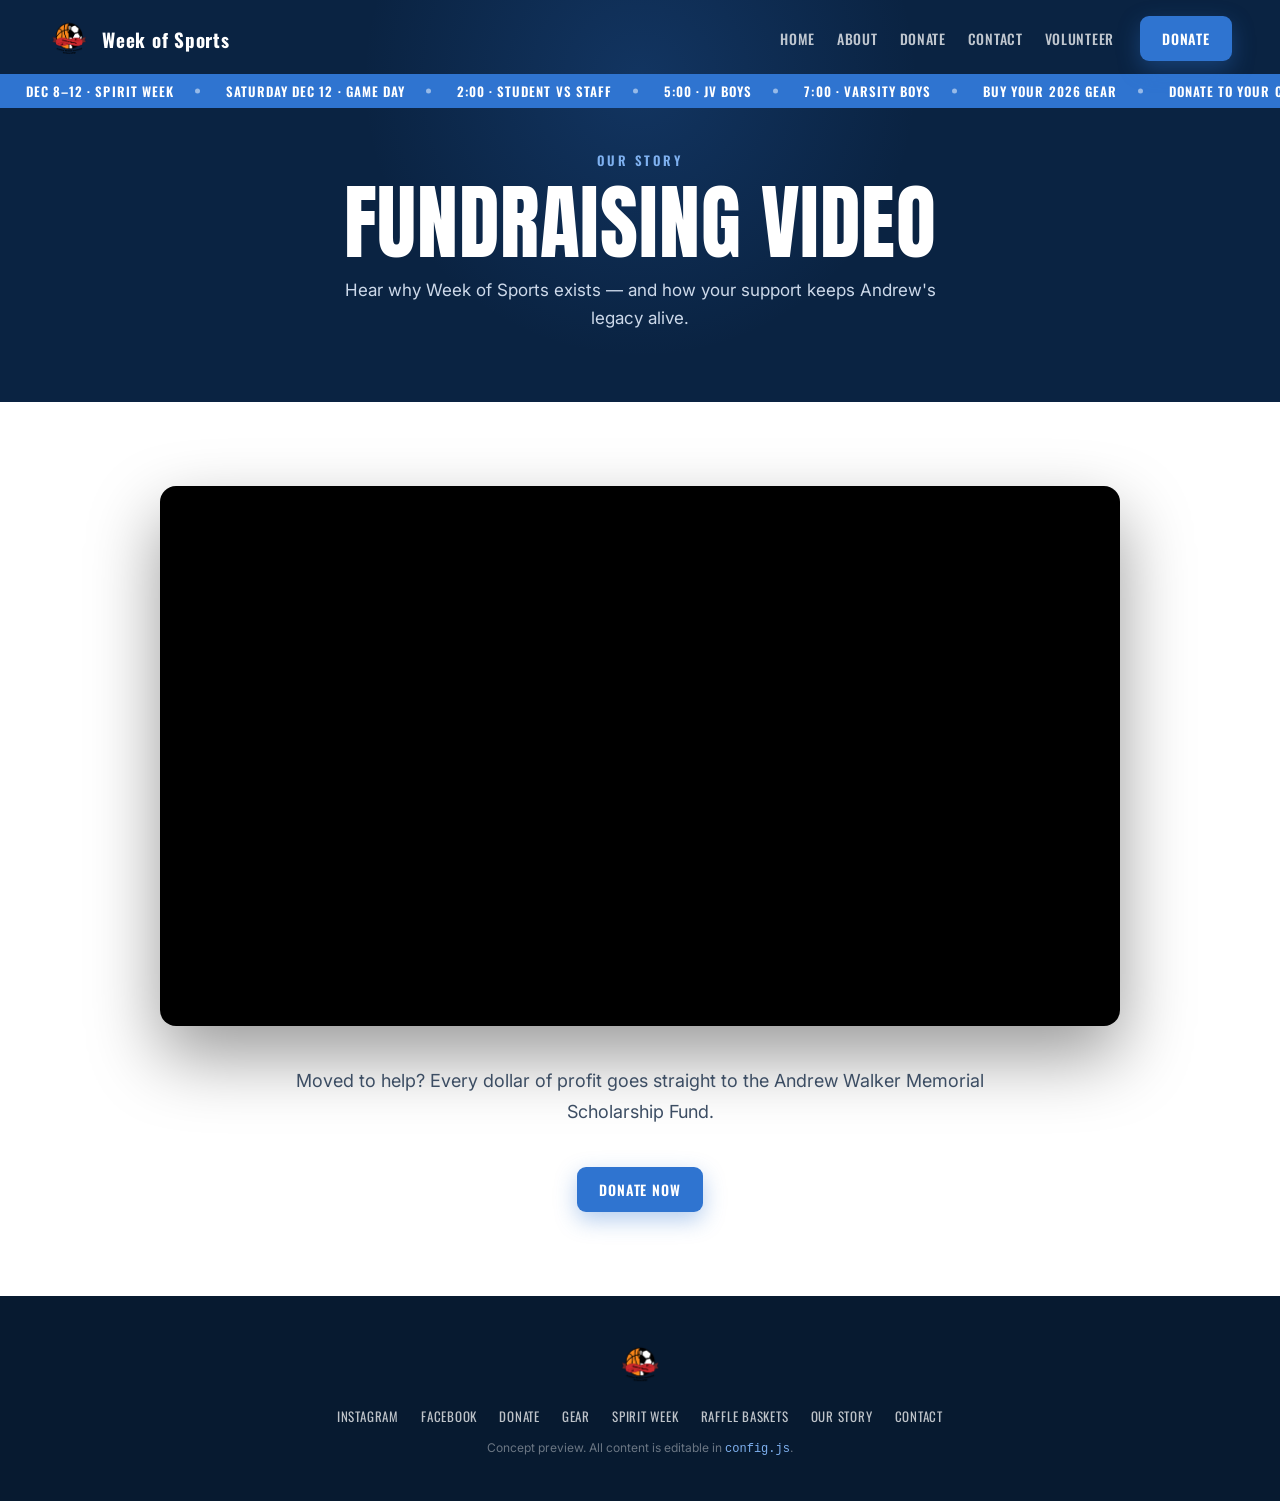
==== fundraising-video/index.html @ 18f9f3cc "Initial commit: Week of Sports 2026 site Co-Authored-By: Claude Opus 4.8 <noreply@anthropic.com>" ====
<!DOCTYPE html>
<html lang="en">
<head>
<meta charset="UTF-8" />
<meta name="viewport" content="width=device-width, initial-scale=1.0" />
<title>Fundraising Video · Week of Sports 2026</title>
<link rel="preconnect" href="https://fonts.googleapis.com">
<link rel="preconnect" href="https://fonts.gstatic.com" crossorigin>
<link href="https://fonts.googleapis.com/css2?family=Anton&family=Oswald:wght@500;600;700&family=Inter:wght@400;500;600;700&display=swap" rel="stylesheet">
<link rel="stylesheet" href="/assets/site.css">
<script src="/config.js"></script>
</head>
<body>
<main>
  <section class="page-head"><div class="wrap inner">
    <div class="eyebrow">Our story</div>
    <h1>Fundraising Video</h1>
    <p>Hear why Week of Sports exists — and how your support keeps Andrew's legacy alive.</p>
  </div></section>

  <section class="section light">
    <div class="wrap">
      <div class="video-frame" id="video-frame"></div>
      <p class="lede" style="margin-top:40px">Moved to help? Every dollar of profit goes straight to the Andrew Walker Memorial Scholarship Fund.</p>
      <div class="center-cta" style="margin-top:0"><button class="btn btn-primary" onclick="openVenmo()">Donate now</button></div>
    </div>
  </section>
</main>

<script>
  window.renderPage = function(C){
    var id = C.heroYouTubeId;
    document.getElementById('video-frame').innerHTML = id
      ? '<iframe src="https://www.youtube.com/embed/'+id+'?rel=0&modestbranding=1" allow="fullscreen; encrypted-media; picture-in-picture" allowfullscreen></iframe>'
      : '<div class="modal-msg">Add your fundraising video’s YouTube ID as <b>heroYouTubeId</b> in config.js.</div>';
  };
</script>
<script src="/assets/page.js"></script>
</body>
</html>
---- assets/site.css ----
:root{
  --navy:#0a2342; --navy2:#0e2f54; --royal:#2f74d0; --blue:#1f5fc4; --sky:#7fb1f0;
  --paper:#f4f7fc; --ink:#0c2240; --muted:rgba(255,255,255,.74); --line:rgba(255,255,255,.16);
}
*{box-sizing:border-box;margin:0;padding:0}
html{scroll-behavior:smooth}
body{font-family:'Inter',system-ui,sans-serif;color:#fff;background:var(--navy);-webkit-font-smoothing:antialiased;overflow-x:hidden}
.wrap{max-width:1240px;margin:0 auto;padding:0 28px}
a{color:inherit;text-decoration:none}
section{position:relative}
.eyebrow{font-family:'Oswald';font-weight:600;letter-spacing:.22em;text-transform:uppercase;font-size:13px;color:var(--sky);margin-bottom:14px}
.sec-eyebrow{font-family:'Oswald';font-weight:600;letter-spacing:.22em;text-transform:uppercase;font-size:13px;color:var(--royal);text-align:center;margin-bottom:10px}
.sec-h{font-family:'Anton';text-transform:uppercase;font-size:clamp(34px,5vw,60px);line-height:1;text-align:center;margin-bottom:8px}
.sec-sub{text-align:center;font-size:17px;max-width:660px;margin:0 auto 46px;line-height:1.6}
.on-light .sec-h{color:var(--navy)} .on-light .sec-sub{color:#4a5b71}
.on-dark .sec-h{color:#fff} .on-dark .sec-sub{color:#cdd9ea}

.btn{display:inline-flex;align-items:center;gap:9px;font-family:'Oswald';font-weight:600;letter-spacing:.06em;text-transform:uppercase;font-size:14px;border-radius:9px;padding:12px 22px;cursor:pointer;border:0;transition:transform .15s,background .2s,box-shadow .2s,color .2s}
.btn:hover{transform:translateY(-2px)}
.btn-primary{background:var(--royal);color:#fff;box-shadow:0 8px 22px rgba(47,116,208,.36)}
.btn-primary:hover{background:var(--blue)}
.btn-white{background:#fff;color:var(--navy)}
.btn-white:hover{background:#e8f0fb}
.btn-ghost{background:rgba(255,255,255,.07);color:#fff;border:1.5px solid var(--line)}
.btn-ghost:hover{border-color:#fff;background:rgba(255,255,255,.14)}
.btn-outline{background:transparent;color:var(--navy);border:1.5px solid rgba(12,34,64,.25)}
.btn-outline:hover{border-color:var(--navy);background:rgba(12,34,64,.05)}

/* ---------- NAV + TICKER ---------- */
header{position:fixed;top:0;left:0;right:0;z-index:60;transition:background .3s,box-shadow .3s,padding .3s;padding:16px 0}
header.scrolled{background:rgba(8,26,48,.95);backdrop-filter:blur(8px);box-shadow:0 1px 0 var(--line);padding:9px 0}
.nav{display:flex;align-items:center;gap:26px}
.brand{display:flex;align-items:center;gap:12px;font-family:'Oswald';font-weight:700;letter-spacing:.04em;font-size:19px;color:#fff}
.brand img{height:42px;width:auto;display:block}
.nav-links{display:flex;gap:22px;margin-left:auto;font-family:'Oswald';font-weight:500;font-size:14px;letter-spacing:.05em;text-transform:uppercase}
.nav-links a{color:var(--muted);transition:color .2s}.nav-links a:hover{color:#fff}
.ticker{position:fixed;top:74px;left:0;right:0;z-index:55;background:var(--royal);color:#fff;overflow:hidden;white-space:nowrap;transition:top .3s}
header.scrolled + .ticker{top:54px}
.ticker-track{display:inline-flex;font-family:'Oswald';font-weight:600;letter-spacing:.08em;text-transform:uppercase;font-size:13px;padding:7px 0;animation:scroll 34s linear infinite}
.ticker-track span{padding:0 26px;position:relative}
.ticker-track span::after{content:"";position:absolute;right:0;top:50%;transform:translateY(-50%);width:5px;height:5px;border-radius:50%;background:#fff;opacity:.5}
@keyframes scroll{from{transform:translateX(0)}to{transform:translateX(-50%)}}

/* ---------- HERO ---------- */
.hero{min-height:100vh;display:flex;align-items:center;overflow:hidden}
.hero-bg{position:absolute;inset:0;z-index:0;background:var(--navy);background-size:cover;background-position:center}
.hero-bg video{width:100%;height:100%;object-fit:cover;object-position:center}
.yt-bg{position:absolute;inset:0;overflow:hidden;pointer-events:none}
.yt-bg iframe{position:absolute;top:50%;left:50%;transform:translate(-50%,-50%);width:100vw;height:56.25vw;min-height:100vh;min-width:177.78vh;pointer-events:none;border:0}
.hero-bg::after{content:"";position:absolute;inset:0;background:
   linear-gradient(105deg, var(--navy) 6%, rgba(10,35,66,.86) 40%, rgba(10,35,66,.5) 75%),
   linear-gradient(0deg, rgba(10,35,66,.85), transparent 40%)}
.hero-inner{position:relative;z-index:3;padding:150px 0 90px}
h1{font-family:'Anton';font-weight:400;line-height:.9;letter-spacing:.01em;text-transform:uppercase;font-size:clamp(58px,9vw,128px);margin-bottom:10px}
h1 .yr{color:var(--sky);background:linear-gradient(100deg,var(--sky) 28%,#fff 50%,var(--sky) 72%);background-size:220% 100%;-webkit-background-clip:text;background-clip:text;-webkit-text-fill-color:transparent;animation:sheen 5.5s ease-in-out infinite}
@keyframes sheen{0%,100%{background-position:120% 0}50%{background-position:-20% 0}}
.tag{font-family:'Oswald';font-weight:500;font-size:clamp(18px,2.3vw,27px);letter-spacing:.02em;color:#dbe6f5;margin-bottom:36px;max-width:640px}
.tag em{font-style:italic;color:#fff}
.cd-label{font-family:'Oswald';font-weight:600;letter-spacing:.18em;text-transform:uppercase;font-size:12px;color:var(--muted);margin-bottom:12px;display:flex;align-items:center;gap:8px}
.pulse{width:9px;height:9px;border-radius:50%;background:var(--sky);box-shadow:0 0 0 0 rgba(127,177,240,.6);animation:pulse 1.8s infinite}
@keyframes pulse{0%{box-shadow:0 0 0 0 rgba(127,177,240,.55)}70%{box-shadow:0 0 0 13px rgba(127,177,240,0)}100%{box-shadow:0 0 0 0 rgba(127,177,240,0)}}
.cd{display:flex;gap:12px;margin-bottom:40px}
.cd .cell{background:rgba(255,255,255,.06);border:1px solid var(--line);border-radius:13px;padding:15px 0;min-width:90px;text-align:center;backdrop-filter:blur(2px)}
.cd .num{font-family:'Oswald';font-weight:700;font-size:46px;line-height:1;font-variant-numeric:tabular-nums}
.cd .lab{font-family:'Oswald';font-weight:500;letter-spacing:.16em;text-transform:uppercase;font-size:11px;color:var(--muted);margin-top:6px}
.cta{display:flex;gap:14px;flex-wrap:wrap;align-items:center}
.play-ico{display:inline-flex;align-items:center;justify-content:center;width:22px;height:22px;border-radius:50%;background:#fff;color:var(--navy);font-size:10px;padding-left:2px}

/* ---------- CAUSE ---------- */
.cause{background:#fff;color:var(--ink);padding:96px 0}
.cause-grid{display:grid;grid-template-columns:1.2fr .8fr;gap:56px;align-items:center}
.cause h2{font-family:'Anton';text-transform:uppercase;font-size:clamp(32px,4.6vw,54px);line-height:1;color:var(--navy);margin-bottom:20px}
.cause p{font-size:18px;line-height:1.75;color:#3c4d63;margin-bottom:26px}
.values{display:flex;gap:10px;flex-wrap:wrap}
.value{font-family:'Oswald';font-weight:600;text-transform:uppercase;letter-spacing:.06em;font-size:14px;color:var(--royal);background:#eaf2fd;border-radius:30px;padding:9px 18px}
.crest-card{background:var(--navy);border-radius:20px;padding:34px;text-align:center;box-shadow:0 24px 50px rgba(10,35,66,.25)}
.crest-card img{width:100%;max-width:300px;border-radius:12px}

/* ---------- GIVE ---------- */
.give{background:#fff;color:var(--ink);padding:92px 0}
.ways{display:grid;grid-template-columns:repeat(4,1fr);gap:16px;margin-bottom:40px}
.way{background:var(--paper);border:1px solid #e3e9f1;border-radius:14px;padding:24px 22px}
.way h4{font-family:'Oswald';font-weight:600;font-size:18px;color:var(--navy);margin-bottom:8px;text-transform:uppercase;letter-spacing:.03em}
.way p{font-size:14px;color:#52617a;line-height:1.6}
.contact{background:var(--paper);color:var(--ink);padding:84px 0}

/* ---------- GAME DAY ---------- */
.gameday{background:var(--navy);padding:96px 0}
.games{display:grid;grid-template-columns:repeat(3,1fr);gap:20px;margin-bottom:40px}
.game{background:linear-gradient(180deg,var(--navy2),rgba(14,47,84,.4));border:1px solid var(--line);border-radius:16px;padding:30px 26px;transition:transform .2s,border-color .2s}
.game:hover{transform:translateY(-6px);border-color:var(--sky)}
.game .time{font-family:'Oswald';font-weight:700;font-size:40px;color:var(--sky);line-height:1}
.game .gt{font-family:'Oswald';font-weight:600;text-transform:uppercase;letter-spacing:.04em;font-size:21px;margin:10px 0 6px}
.game .gs{color:#aebfd6;font-size:14px}
.gd-meta{display:flex;gap:14px;justify-content:center;align-items:center;flex-wrap:wrap;color:#cdd9ea}
.gd-where{font-family:'Oswald';font-weight:500;letter-spacing:.04em;font-size:16px}

/* ---------- CHALLENGE ---------- */
.challenge{background:var(--paper);color:var(--ink);padding:96px 0}
.thermo{max-width:760px;margin:0 auto 48px}
.thermo-top{display:flex;justify-content:space-between;align-items:baseline;margin-bottom:10px;font-family:'Oswald';font-weight:600}
.thermo-raised{font-size:27px;color:var(--navy)} .thermo-raised b{color:var(--royal)}
.thermo-goal{font-size:15px;color:#6a7a8f;letter-spacing:.04em;text-transform:uppercase}
.thermo-track{height:18px;border-radius:10px;background:#e1e8f2;overflow:hidden}
.thermo-fill{height:100%;width:0;border-radius:10px;background:linear-gradient(90deg,var(--sky),var(--royal),var(--navy));transition:width 1.6s cubic-bezier(.2,.7,.2,1)}
.board{max-width:820px;margin:0 auto}
.row{display:flex;align-items:center;gap:18px;padding:16px 0;border-bottom:1px solid #e3e9f1}
.rank{font-family:'Anton';font-size:30px;width:32px;color:#b9c6d8;text-align:center}
.team{width:150px;flex:none}
.team .name{font-family:'Oswald';font-weight:600;font-size:18px;color:var(--navy);text-transform:uppercase;letter-spacing:.03em}
.team .meta{font-size:12px;color:#8a98aa}
.bar-wrap{flex:1;height:26px;background:#e9eef6;border-radius:8px;overflow:hidden}
.bar{height:100%;width:0;border-radius:8px;transition:width 1.5s cubic-bezier(.2,.7,.2,1)}
.amt{font-family:'Oswald';font-weight:700;font-size:20px;width:96px;text-align:right;color:var(--navy);font-variant-numeric:tabular-nums}
.center-cta{text-align:center;margin-top:46px}

/* ---------- SPIRIT WEEK ---------- */
.spirit{background:#fff;color:var(--ink);padding:96px 0}
.days{display:grid;grid-template-columns:repeat(5,1fr);gap:16px}
.day{background:var(--paper);border:1px solid #e3e9f1;border-radius:16px;padding:26px 18px;text-align:center;transition:transform .2s}
.day:hover{transform:translateY(-5px)}
.day .dnum{width:42px;height:42px;border-radius:50%;background:#e7f0fc;color:var(--royal);font-family:'Oswald';font-weight:700;font-size:18px;display:flex;align-items:center;justify-content:center;margin:0 auto 14px}
.day .dname{font-family:'Oswald';font-weight:600;text-transform:uppercase;letter-spacing:.05em;color:#8a98aa;font-size:13px;margin-bottom:6px}
.day .dtheme{font-family:'Oswald';font-weight:600;font-size:18px;color:var(--navy)}
.day.today{background:var(--royal);border-color:var(--royal);transform:translateY(-5px);box-shadow:0 16px 34px rgba(47,116,208,.34)}
.day.today .dnum{background:#fff;color:var(--royal)} .day.today .dname{color:rgba(255,255,255,.85)} .day.today .dtheme{color:#fff}
.day .badge{display:inline-block;margin-top:10px;font-family:'Oswald';font-size:11px;letter-spacing:.08em;text-transform:uppercase;color:#a7b4c4}
.day.today .badge{color:#fff}

/* ---------- GEAR ---------- */
.gear{background:var(--navy2);padding:92px 0;overflow:hidden}
.gear::before{content:"";position:absolute;width:520px;height:520px;border-radius:50%;background:radial-gradient(circle,rgba(127,177,240,.18),transparent 70%);top:-160px;right:-120px}
.gear-grid{display:grid;grid-template-columns:1fr 1fr;gap:48px;align-items:center;position:relative}
.gear-grid img{width:100%;max-width:420px;display:block;margin:0 auto;filter:drop-shadow(0 22px 40px rgba(0,0,0,.45));animation:float 6s ease-in-out infinite}
@keyframes float{0%,100%{transform:translateY(0)}50%{transform:translateY(-12px)}}
.gear h2{font-family:'Anton';text-transform:uppercase;font-size:clamp(32px,4.4vw,52px);line-height:1;margin-bottom:14px}
.gear p{color:#cdd9ea;font-size:17px;margin-bottom:24px;max-width:460px}
.price-chips{display:flex;gap:12px;margin-bottom:28px}
.pchip{font-family:'Oswald';font-weight:600;text-transform:uppercase;letter-spacing:.05em;font-size:14px;background:rgba(255,255,255,.07);border:1px solid var(--line);border-radius:10px;padding:12px 18px}
.pchip b{color:var(--sky);font-size:22px;display:block;font-weight:700}

/* ---------- GALLERY ---------- */
.gallery{background:var(--paper);color:var(--ink);padding:96px 0}
.grid{columns:4;column-gap:12px}
.grid img{width:100%;margin-bottom:12px;border-radius:10px;display:block;cursor:pointer;transition:transform .25s,box-shadow .25s;break-inside:avoid}
.grid img:hover{transform:scale(1.02);box-shadow:0 14px 30px rgba(10,35,66,.22)}

/* ---------- SPONSORS ---------- */
.sponsors{background:var(--navy);padding:90px 0}
.sgrid{display:grid;grid-template-columns:repeat(4,1fr);gap:18px;margin-bottom:40px}
.sponsor{aspect-ratio:3/2;background:rgba(255,255,255,.05);border:1px dashed var(--line);border-radius:14px;display:flex;align-items:center;justify-content:center;color:rgba(255,255,255,.45);font-family:'Oswald';letter-spacing:.06em;text-transform:uppercase;font-size:14px}
.sponsor img{max-width:72%;max-height:60%;object-fit:contain}

/* ---------- VOLUNTEER ---------- */
.volunteer{background:linear-gradient(120deg,var(--royal),var(--blue));padding:84px 0;text-align:center}
.volunteer h2{font-family:'Anton';text-transform:uppercase;font-size:clamp(32px,5vw,56px);line-height:1;margin-bottom:14px}
.volunteer p{color:#eaf2ff;font-size:18px;max-width:560px;margin:0 auto 28px}

/* ---------- FOOTER ---------- */
footer{background:#071a30;padding:46px 0;text-align:center}
footer img{height:46px;margin-bottom:14px}
.f-links{display:flex;gap:22px;justify-content:center;flex-wrap:wrap;font-family:'Oswald';letter-spacing:.06em;text-transform:uppercase;font-size:13px;color:var(--muted);margin-bottom:14px}
.f-links a:hover{color:#fff}
.f-note{font-size:12px;color:rgba(255,255,255,.4);max-width:560px;margin:0 auto}
.f-note code{color:var(--sky)}

/* ---------- reveal + modal + lightbox ---------- */
.rise{opacity:0;transform:translateY(26px);animation:rise .8s cubic-bezier(.2,.7,.2,1) forwards}
.d1{animation-delay:.05s}.d2{animation-delay:.18s}.d3{animation-delay:.31s}.d4{animation-delay:.44s}.d5{animation-delay:.57s}
@keyframes rise{to{opacity:1;transform:none}}
.reveal{opacity:0;transform:translateY(34px);transition:opacity .7s ease,transform .7s ease}
.reveal.in{opacity:1;transform:none}
.modal{position:fixed;inset:0;z-index:100;background:rgba(4,14,28,.9);backdrop-filter:blur(6px);display:none;align-items:center;justify-content:center;padding:24px}
.modal.open{display:flex;animation:fade .25s ease}
@keyframes fade{from{opacity:0}to{opacity:1}}
.modal-box{width:min(960px,100%);aspect-ratio:16/9;background:#000;border-radius:14px;overflow:hidden;position:relative;box-shadow:0 30px 80px rgba(0,0,0,.6)}
.modal-box iframe{width:100%;height:100%;border:0}
.modal-msg{display:flex;align-items:center;justify-content:center;height:100%;text-align:center;color:#cdd9ea;font-size:16px;padding:40px;line-height:1.7}
.modal-msg b{color:var(--sky)}
.modal-x{position:absolute;top:-46px;right:0;background:transparent;border:0;color:#fff;font-size:30px;cursor:pointer;font-family:'Oswald'}
.lb{position:fixed;inset:0;z-index:110;background:rgba(5,15,30,.94);display:none;align-items:center;justify-content:center}
.lb.open{display:flex;animation:fade .2s ease}
.lb img{max-width:90vw;max-height:86vh;border-radius:10px}
.lb-nav{position:absolute;top:50%;transform:translateY(-50%);background:rgba(255,255,255,.12);border:0;color:#fff;width:52px;height:52px;border-radius:50%;font-size:24px;cursor:pointer}
.lb-nav:hover{background:rgba(255,255,255,.24)} .lb-prev{left:24px}.lb-next{right:24px}
.lb-x{position:absolute;top:22px;right:26px;background:transparent;border:0;color:#fff;font-size:34px;cursor:pointer}

/* ---------- SUBPAGES (slug pages) ---------- */
.page-head{background:var(--navy);color:#fff;padding:150px 0 70px;text-align:center;position:relative;overflow:hidden}
.page-head::before{content:"";position:absolute;width:560px;height:560px;border-radius:50%;background:radial-gradient(circle,rgba(47,116,208,.22),transparent 70%);top:-200px;left:50%;transform:translateX(-50%)}
.page-head .inner{position:relative;z-index:2}
.page-head .eyebrow{color:var(--sky);text-align:center}
.page-head h1{font-family:'Anton';text-transform:uppercase;font-size:clamp(40px,6.5vw,82px);line-height:.95}
.page-head p{color:#cdd9ea;max-width:640px;margin:14px auto 0;font-size:17px;line-height:1.65}
.section{padding:84px 0}
.section.light{background:#fff;color:var(--ink)}
.section.paper{background:var(--paper);color:var(--ink)}
.section.dark{background:var(--navy2)}
.lede{max-width:720px;margin:0 auto 40px;text-align:center;font-size:18px;line-height:1.7;color:#3c4d63}
.baskets{display:grid;grid-template-columns:repeat(3,1fr);gap:20px}
.basket{background:#fff;border:1px solid #e3e9f1;border-radius:16px;padding:26px 24px;transition:transform .2s,box-shadow .2s}
.basket:hover{transform:translateY(-6px);box-shadow:0 18px 38px rgba(10,35,66,.16)}
.basket .bval{font-family:'Oswald';font-weight:700;color:var(--royal);font-size:14px;letter-spacing:.06em;text-transform:uppercase}
.basket h3{font-family:'Oswald';font-weight:600;text-transform:uppercase;letter-spacing:.03em;color:var(--navy);font-size:21px;margin:6px 0 8px}
.basket p{color:#52617a;font-size:15px;line-height:1.55}
.note{text-align:center;color:#52617a;max-width:660px;margin:38px auto 0;font-size:15px;line-height:1.6}
.video-frame{max-width:960px;margin:0 auto;aspect-ratio:16/9;border-radius:16px;overflow:hidden;box-shadow:0 30px 70px rgba(0,0,0,.4);background:#000}
.video-frame iframe{width:100%;height:100%;border:0}

@media (max-width:980px){
  .cause-grid,.gear-grid{grid-template-columns:1fr;gap:32px;text-align:center}
  .gear-grid .gear-copy{order:2} .price-chips{justify-content:center}
  .games{grid-template-columns:1fr} .grid{columns:3} .sgrid{grid-template-columns:repeat(3,1fr)}
  .crest-card{max-width:380px;margin:0 auto}
  .baskets{grid-template-columns:repeat(2,1fr)}
}
@media (max-width:760px){
  .nav-links{display:none} .ticker{top:66px}
  .hero-inner{padding:130px 0 70px} .hero-bg::after{background:linear-gradient(0deg,var(--navy) 12%,rgba(10,35,66,.45) 70%)}
  .cd .cell{min-width:0;flex:1} .cd .num{font-size:34px}
  .days{grid-template-columns:repeat(2,1fr)} .grid{columns:2} .sgrid{grid-template-columns:repeat(2,1fr)}
  .baskets{grid-template-columns:1fr}
}
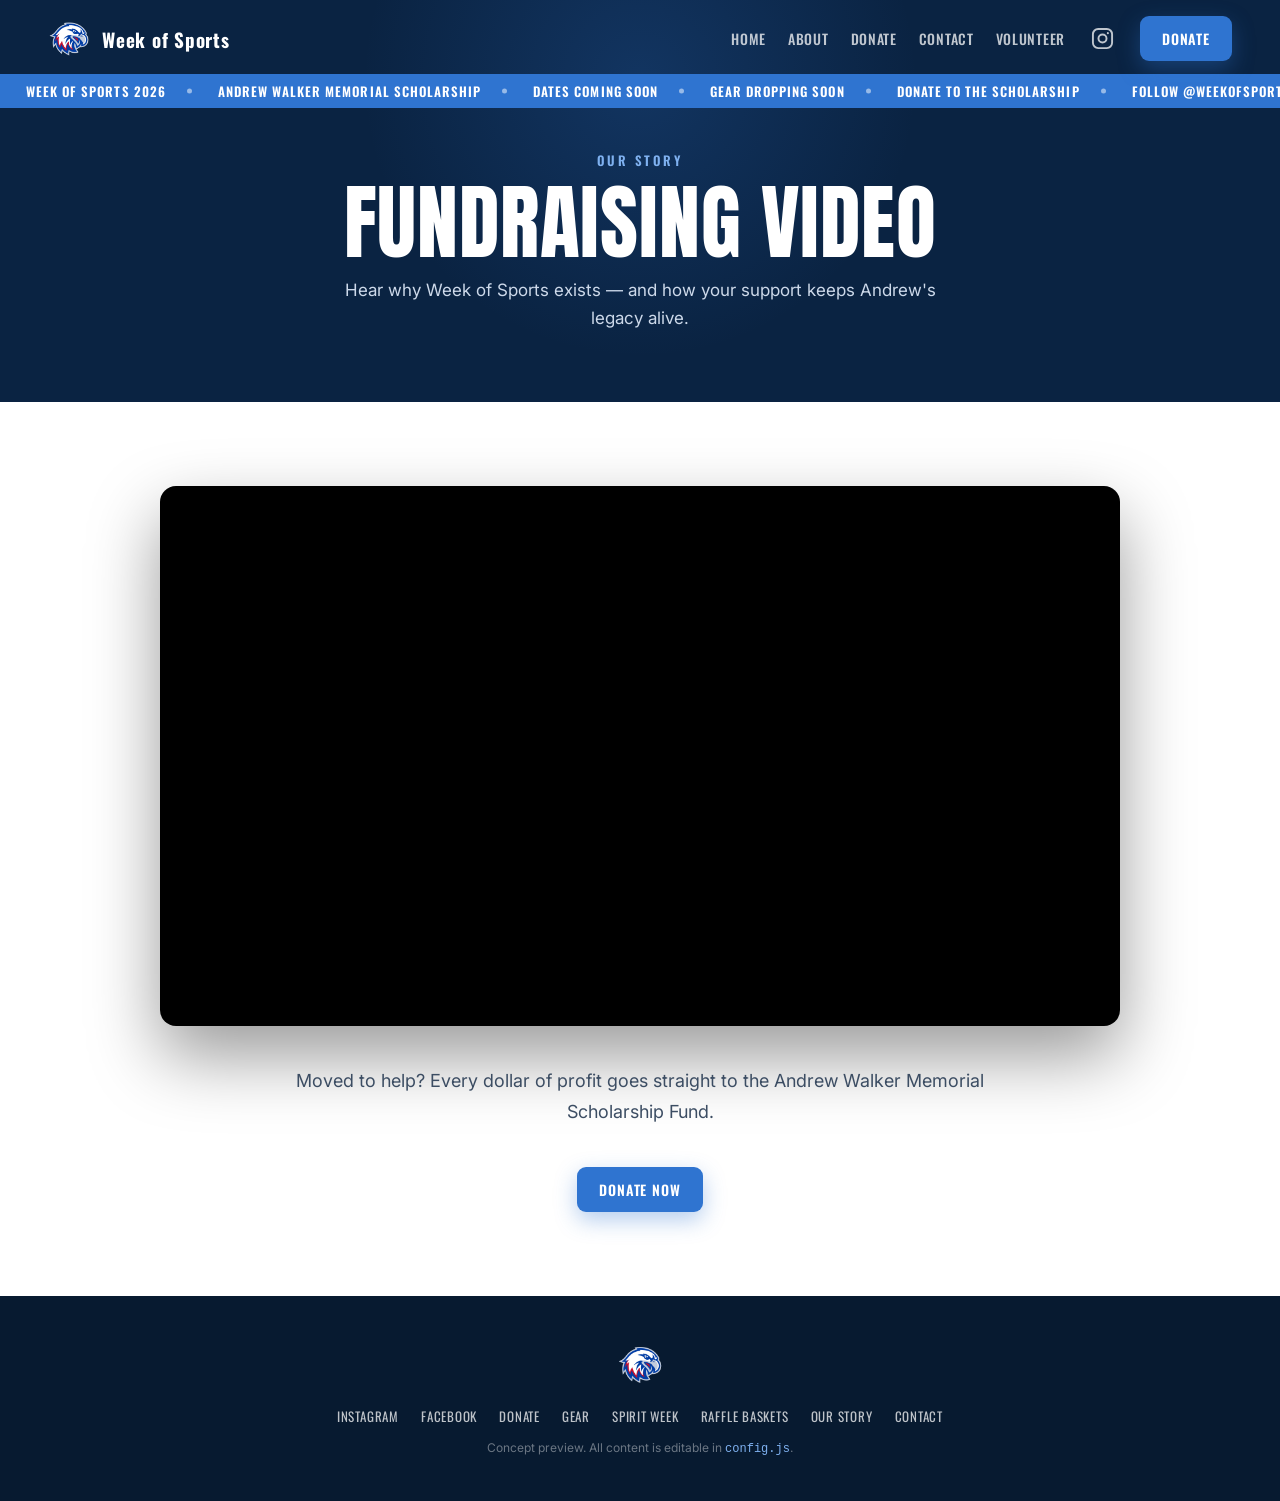
==== commit 1bac46b4: "Add eagle-head favicons across all pages Generate favicon-32/180/192/512 (LB Eagle head on navy) and" ====
--- a/fundraising-video/index.html
+++ b/fundraising-video/index.html
@@ -7,6 +7,9 @@
 <link rel="preconnect" href="https://fonts.googleapis.com">
 <link rel="preconnect" href="https://fonts.gstatic.com" crossorigin>
 <link href="https://fonts.googleapis.com/css2?family=Anton&family=Oswald:wght@500;600;700&family=Inter:wght@400;500;600;700&display=swap" rel="stylesheet">
+<link rel="icon" type="image/png" sizes="32x32" href="/assets/favicon-32.png">
+<link rel="icon" type="image/png" sizes="192x192" href="/assets/favicon-192.png">
+<link rel="apple-touch-icon" href="/assets/favicon-180.png">
 <link rel="stylesheet" href="/assets/site.css">
 <script src="/config.js"></script>
 </head>
--- a/assets/site.css
+++ b/assets/site.css
@@ -34,6 +34,8 @@
 .brand img{height:42px;width:auto;display:block}
 .nav-links{display:flex;gap:22px;margin-left:auto;font-family:'Oswald';font-weight:500;font-size:14px;letter-spacing:.05em;text-transform:uppercase}
 .nav-links a{color:var(--muted);transition:color .2s}.nav-links a:hover{color:#fff}
+.nav-ig{display:inline-flex;align-items:center;justify-content:center;color:var(--muted);transition:color .2s,transform .15s}
+.nav-ig:hover{color:#fff;transform:translateY(-1px)}
 .ticker{position:fixed;top:74px;left:0;right:0;z-index:55;background:var(--royal);color:#fff;overflow:hidden;white-space:nowrap;transition:top .3s}
 header.scrolled + .ticker{top:54px}
 .ticker-track{display:inline-flex;font-family:'Oswald';font-weight:600;letter-spacing:.08em;text-transform:uppercase;font-size:13px;padding:7px 0;animation:scroll 34s linear infinite}
@@ -41,16 +43,16 @@
 .ticker-track span::after{content:"";position:absolute;right:0;top:50%;transform:translateY(-50%);width:5px;height:5px;border-radius:50%;background:#fff;opacity:.5}
 @keyframes scroll{from{transform:translateX(0)}to{transform:translateX(-50%)}}
 
-/* ---------- HERO ---------- */
-.hero{min-height:100vh;display:flex;align-items:center;overflow:hidden}
-.hero-bg{position:absolute;inset:0;z-index:0;background:var(--navy);background-size:cover;background-position:center}
-.hero-bg video{width:100%;height:100%;object-fit:cover;object-position:center}
-.yt-bg{position:absolute;inset:0;overflow:hidden;pointer-events:none}
-.yt-bg iframe{position:absolute;top:50%;left:50%;transform:translate(-50%,-50%);width:100vw;height:56.25vw;min-height:100vh;min-width:177.78vh;pointer-events:none;border:0}
-.hero-bg::after{content:"";position:absolute;inset:0;background:
-   linear-gradient(105deg, var(--navy) 6%, rgba(10,35,66,.86) 40%, rgba(10,35,66,.5) 75%),
-   linear-gradient(0deg, rgba(10,35,66,.85), transparent 40%)}
-.hero-inner{position:relative;z-index:3;padding:150px 0 90px}
+/* ---------- HERO (split: text left, video right) ---------- */
+.hero{min-height:86vh;display:flex;align-items:center;background:var(--navy);position:relative;overflow:hidden}
+.hero::before{content:"";position:absolute;inset:0;background:radial-gradient(120% 100% at 88% 22%, rgba(47,116,208,.22), transparent 55%)}
+.hero-grid{position:relative;z-index:2;width:100%;display:grid;grid-template-columns:1.02fr .98fr;gap:48px;align-items:center;padding:120px 0 80px}
+.hero-inner{min-width:0}
+.hero-video{min-width:0}
+.hero-vframe{position:relative;width:100%;aspect-ratio:16/9;border-radius:16px;overflow:hidden;background:#06101f center/cover no-repeat;box-shadow:0 30px 70px rgba(0,0,0,.5);border:1px solid var(--line)}
+.hero-vframe video{position:absolute;inset:0;width:100%;height:100%;object-fit:cover}
+.yt-bg{position:absolute;inset:0}
+.yt-bg iframe{position:absolute;inset:0;width:100%;height:100%;border:0}
 h1{font-family:'Anton';font-weight:400;line-height:.9;letter-spacing:.01em;text-transform:uppercase;font-size:clamp(58px,9vw,128px);margin-bottom:10px}
 h1 .yr{color:var(--sky);background:linear-gradient(100deg,var(--sky) 28%,#fff 50%,var(--sky) 72%);background-size:220% 100%;-webkit-background-clip:text;background-clip:text;-webkit-text-fill-color:transparent;animation:sheen 5.5s ease-in-out infinite}
 @keyframes sheen{0%,100%{background-position:120% 0}50%{background-position:-20% 0}}
@@ -144,6 +146,35 @@
 .grid{columns:4;column-gap:12px}
 .grid img{width:100%;margin-bottom:12px;border-radius:10px;display:block;cursor:pointer;transition:transform .25s,box-shadow .25s;break-inside:avoid}
 .grid img:hover{transform:scale(1.02);box-shadow:0 14px 30px rgba(10,35,66,.22)}
+.mosaic{display:grid;grid-template-columns:repeat(4,1fr);grid-auto-rows:164px;gap:10px;grid-auto-flow:dense}
+.mcell{position:relative;overflow:hidden;border-radius:12px;cursor:pointer;background:#0e2f54}
+.mcell img{width:100%;height:100%;object-fit:cover;display:block;transition:transform .55s cubic-bezier(.2,.7,.2,1)}
+.mcell:hover img{transform:scale(1.07)}
+.mcell::after{content:"";position:absolute;inset:0;background:linear-gradient(0deg,rgba(8,26,48,.32),transparent 52%);opacity:0;transition:opacity .3s}
+.mcell:hover::after{opacity:1}
+.mcell.tall{grid-row:span 2}
+.mcell.wide{grid-column:span 2}
+.mcell.big{grid-column:span 2;grid-row:span 2}
+@media(max-width:760px){
+  .mosaic{grid-template-columns:repeat(2,1fr);grid-auto-rows:132px}
+  .mcell.wide,.mcell.big{grid-column:span 2}
+  .mcell.tall,.mcell.big{grid-row:span 2}
+}
+
+/* ---------- PREVIOUS YEARS CAROUSEL ---------- */
+.carousel{position:relative;max-width:940px;margin:0 auto;aspect-ratio:16/10;border-radius:18px;overflow:hidden;background:#08203c;box-shadow:0 26px 60px rgba(10,35,66,.28)}
+.slides{position:absolute;inset:0}
+.slide{position:absolute;inset:0;opacity:0;transition:opacity .8s ease;cursor:pointer}
+.slide.on{opacity:1}
+.slide .bg{position:absolute;inset:0;background-size:cover;background-position:center;filter:blur(22px) brightness(.55);transform:scale(1.2)}
+.slide img{position:absolute;inset:0;margin:auto;max-width:100%;max-height:100%;object-fit:contain}
+.cbtn{position:absolute;top:50%;transform:translateY(-50%);width:46px;height:46px;border-radius:50%;background:rgba(255,255,255,.9);border:0;color:var(--navy);font-size:26px;line-height:1;cursor:pointer;z-index:3;transition:background .2s,transform .15s}
+.cbtn:hover{background:#fff;transform:translateY(-50%) scale(1.06)}
+.cprev{left:14px}.cnext{right:14px}
+.dots{position:absolute;bottom:14px;left:0;right:0;display:flex;gap:7px;justify-content:center;z-index:3}
+.dot{width:8px;height:8px;border-radius:50%;background:rgba(255,255,255,.5);cursor:pointer;transition:width .2s,background .2s;padding:0;border:0}
+.dot.on{background:#fff;width:24px;border-radius:4px}
+@media(max-width:760px){ .carousel{aspect-ratio:4/5} .cbtn{width:40px;height:40px;font-size:22px} }
 
 /* ---------- SPONSORS ---------- */
 .sponsors{background:var(--navy);padding:90px 0}
@@ -163,6 +194,38 @@
 .f-links a:hover{color:#fff}
 .f-note{font-size:12px;color:rgba(255,255,255,.4);max-width:560px;margin:0 auto}
 .f-note code{color:var(--sky)}
+
+/* ---------- COUNTDOWN (moved out of hero) ---------- */
+.countdown-sec{background:var(--navy);padding:54px 0;text-align:center}
+.countdown-sec .cd-label{justify-content:center;margin-bottom:16px}
+.countdown-sec .cd{justify-content:center;margin-bottom:0;flex-wrap:wrap}
+
+/* ---------- ABOUT THE FUNDRAISER ---------- */
+.about-ev{background:#fff;color:var(--ink);padding:92px 0}
+.hl{display:grid;grid-template-columns:repeat(3,1fr);gap:18px;max-width:840px;margin:6px auto 0}
+.hlc{background:var(--paper);border:1px solid #e3e9f1;border-radius:14px;padding:24px 20px;text-align:center}
+.hk{font-family:'Anton';font-size:32px;color:var(--royal);line-height:1}
+.hv{font-size:14px;color:#52617a;margin-top:8px;line-height:1.5}
+
+/* ---------- SPONSOR MARQUEE ---------- */
+.smarquee{overflow:hidden;width:100%;padding:6px 0;-webkit-mask-image:linear-gradient(90deg,transparent,#000 8%,#000 92%,transparent);mask-image:linear-gradient(90deg,transparent,#000 8%,#000 92%,transparent)}
+.strack{display:inline-flex;gap:18px;padding:0 9px;width:max-content;animation:smarq 30s linear infinite}
+.smarquee:hover .strack{animation-play-state:paused}
+@keyframes smarq{from{transform:translateX(0)}to{transform:translateX(-50%)}}
+.slogo{flex:none;width:180px;height:94px;background:rgba(255,255,255,.06);border:1px solid var(--line);border-radius:14px;display:flex;align-items:center;justify-content:center;color:rgba(255,255,255,.55);font-family:'Oswald';letter-spacing:.05em;text-transform:uppercase;font-size:14px;text-align:center;padding:0 10px}
+.slogo img{max-width:74%;max-height:62%;object-fit:contain}
+
+/* ---------- GEAR PROMO POPUP ---------- */
+.promo{position:fixed;inset:0;z-index:120;background:rgba(4,14,28,.6);backdrop-filter:blur(3px);display:none;align-items:center;justify-content:center;padding:20px}
+.promo.open{display:flex;animation:fade .25s ease}
+.promo-card{position:relative;width:min(420px,100%);background:#fff;border-radius:18px;overflow:hidden;box-shadow:0 30px 80px rgba(0,0,0,.45)}
+.promo-card>img{width:100%;height:200px;object-fit:cover;object-position:center 24%;display:block;background:#eef2f8}
+.promo-body{padding:22px 24px 26px;text-align:center}
+.promo-body h3{font-family:'Anton';text-transform:uppercase;font-size:30px;color:var(--navy);margin:6px 0 8px}
+.promo-body p{color:#52617a;font-size:15px;line-height:1.55;margin-bottom:18px}
+.promo-body .btn{width:100%;justify-content:center}
+.promo-no{display:block;margin:12px auto 0;background:none;border:0;color:#8a98aa;font-size:13px;cursor:pointer;text-decoration:underline}
+.promo-x{position:absolute;top:10px;right:12px;z-index:2;width:34px;height:34px;border-radius:50%;background:rgba(255,255,255,.92);border:0;color:var(--navy);font-size:22px;line-height:1;cursor:pointer}
 
 /* ---------- reveal + modal + lightbox ---------- */
 .rise{opacity:0;transform:translateY(26px);animation:rise .8s cubic-bezier(.2,.7,.2,1) forwards}
@@ -174,7 +237,12 @@
 .modal.open{display:flex;animation:fade .25s ease}
 @keyframes fade{from{opacity:0}to{opacity:1}}
 .modal-box{width:min(960px,100%);aspect-ratio:16/9;background:#000;border-radius:14px;overflow:hidden;position:relative;box-shadow:0 30px 80px rgba(0,0,0,.6)}
+.modal-box #modal-content{position:absolute;inset:0}
 .modal-box iframe{width:100%;height:100%;border:0}
+.modal-box .vframe{opacity:0;transition:opacity .35s ease}
+.modal-box .vframe.ready{opacity:1}
+.vspin{position:absolute;top:50%;left:50%;width:46px;height:46px;margin:-23px 0 0 -23px;border-radius:50%;border:4px solid rgba(255,255,255,.22);border-top-color:#fff;animation:vspin .8s linear infinite}
+@keyframes vspin{to{transform:rotate(360deg)}}
 .modal-msg{display:flex;align-items:center;justify-content:center;height:100%;text-align:center;color:#cdd9ea;font-size:16px;padding:40px;line-height:1.7}
 .modal-msg b{color:var(--sky)}
 .modal-x{position:absolute;top:-46px;right:0;background:transparent;border:0;color:#fff;font-size:30px;cursor:pointer;font-family:'Oswald'}
@@ -208,6 +276,7 @@
 .video-frame iframe{width:100%;height:100%;border:0}
 
 @media (max-width:980px){
+  .hero-grid{grid-template-columns:1fr;gap:30px;padding:110px 0 64px}
   .cause-grid,.gear-grid{grid-template-columns:1fr;gap:32px;text-align:center}
   .gear-grid .gear-copy{order:2} .price-chips{justify-content:center}
   .games{grid-template-columns:1fr} .grid{columns:3} .sgrid{grid-template-columns:repeat(3,1fr)}
@@ -216,7 +285,7 @@
 }
 @media (max-width:760px){
   .nav-links{display:none} .ticker{top:66px}
-  .hero-inner{padding:130px 0 70px} .hero-bg::after{background:linear-gradient(0deg,var(--navy) 12%,rgba(10,35,66,.45) 70%)}
+  .hero-grid{padding:96px 0 52px}
   .cd .cell{min-width:0;flex:1} .cd .num{font-size:34px}
   .days{grid-template-columns:repeat(2,1fr)} .grid{columns:2} .sgrid{grid-template-columns:repeat(2,1fr)}
   .baskets{grid-template-columns:1fr}
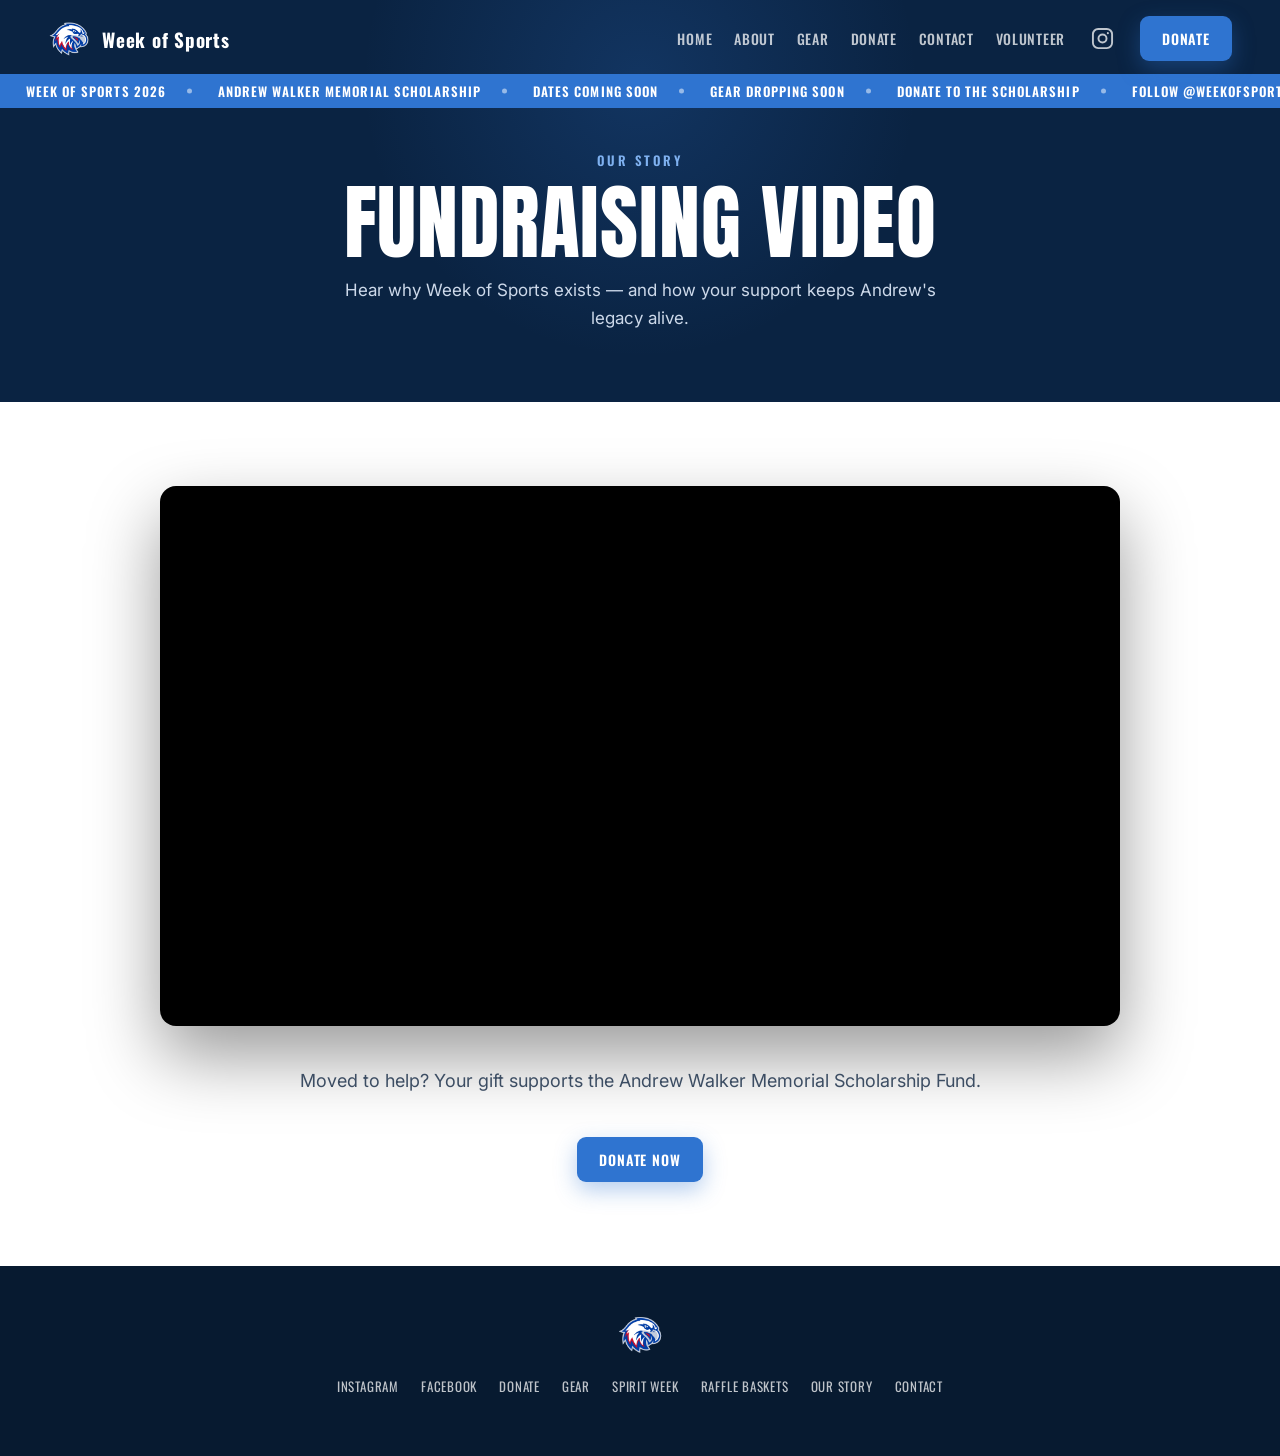
==== commit cfc76289: "Soften proceeds language across the site Removes claims that "every dollar" / "100% of profit" goes " ====
--- a/fundraising-video/index.html
+++ b/fundraising-video/index.html
@@ -24,7 +24,7 @@
   <section class="section light">
     <div class="wrap">
       <div class="video-frame" id="video-frame"></div>
-      <p class="lede" style="margin-top:40px">Moved to help? Every dollar of profit goes straight to the Andrew Walker Memorial Scholarship Fund.</p>
+      <p class="lede" style="margin-top:40px">Moved to help? Your gift supports the Andrew Walker Memorial Scholarship Fund.</p>
       <div class="center-cta" style="margin-top:0"><button class="btn btn-primary" onclick="openVenmo()">Donate now</button></div>
     </div>
   </section>
--- a/assets/site.css
+++ b/assets/site.css
@@ -3,7 +3,7 @@
   --paper:#f4f7fc; --ink:#0c2240; --muted:rgba(255,255,255,.74); --line:rgba(255,255,255,.16);
 }
 *{box-sizing:border-box;margin:0;padding:0}
-html{scroll-behavior:smooth}
+html{scroll-behavior:smooth;overflow-x:hidden}
 body{font-family:'Inter',system-ui,sans-serif;color:#fff;background:var(--navy);-webkit-font-smoothing:antialiased;overflow-x:hidden}
 .wrap{max-width:1240px;margin:0 auto;padding:0 28px}
 a{color:inherit;text-decoration:none}
@@ -43,6 +43,46 @@
 .ticker-track span::after{content:"";position:absolute;right:0;top:50%;transform:translateY(-50%);width:5px;height:5px;border-radius:50%;background:#fff;opacity:.5}
 @keyframes scroll{from{transform:translateX(0)}to{transform:translateX(-50%)}}
 
+/* ---------- MOBILE NAV (hamburger + full drawer) ---------- */
+.nav-toggle{display:none;margin-left:auto;width:46px;height:46px;flex:none;align-items:center;justify-content:center;background:transparent;border:0;color:#fff;cursor:pointer;-webkit-tap-highlight-color:transparent}
+.nav-toggle .bars{position:relative;display:block;width:24px;height:2px;background:currentColor;border-radius:2px;transition:background .2s}
+.nav-toggle .bars::before,.nav-toggle .bars::after{content:"";position:absolute;left:0;width:24px;height:2px;background:currentColor;border-radius:2px;transition:transform .3s cubic-bezier(.2,.7,.2,1)}
+.nav-toggle .bars::before{top:-7px}
+.nav-toggle .bars::after{top:7px}
+.nav-toggle[aria-expanded="true"] .bars{background:transparent}
+.nav-toggle[aria-expanded="true"] .bars::before{transform:translateY(7px) rotate(45deg)}
+.nav-toggle[aria-expanded="true"] .bars::after{transform:translateY(-7px) rotate(-45deg)}
+
+.mnav{position:fixed;inset:0;z-index:58;overflow-y:auto;background:linear-gradient(165deg,var(--navy) 0%,#071a30 100%);
+  display:flex;flex-direction:column;justify-content:center;
+  padding:clamp(94px,15vh,140px) 30px max(30px,env(safe-area-inset-bottom));
+  opacity:0;visibility:hidden;transform:translateY(-10px);
+  transition:opacity .3s ease,transform .4s cubic-bezier(.2,.7,.2,1),visibility 0s linear .3s}
+.mnav.open{opacity:1;visibility:visible;transform:none;
+  transition:opacity .3s ease,transform .4s cubic-bezier(.2,.7,.2,1),visibility 0s}
+.mnav-links{display:flex;flex-direction:column}
+.mnav .mlink{display:flex;align-items:center;justify-content:space-between;
+  font-family:'Oswald';font-weight:600;text-transform:uppercase;letter-spacing:.04em;
+  font-size:clamp(26px,7.5vw,36px);color:#fff;padding:16px 2px;
+  border-bottom:1px solid rgba(255,255,255,.10);transition:color .2s,padding-left .2s}
+.mnav .mlink::after{content:"\203A";color:var(--sky);font-size:.9em;opacity:.55;transition:transform .2s,opacity .2s}
+.mnav .mlink:hover,.mnav .mlink:focus-visible{color:var(--sky);padding-left:8px;outline:0}
+.mnav .mlink:hover::after,.mnav .mlink:focus-visible::after{opacity:1;transform:translateX(3px)}
+.mnav-cta{margin-top:30px;display:flex;flex-direction:column;align-items:center;gap:18px}
+.mnav-cta .btn{width:100%;justify-content:center;font-size:16px;padding:16px}
+.mnav-ig{display:inline-flex;align-items:center;gap:9px;color:var(--muted);font-family:'Oswald';font-weight:500;letter-spacing:.06em;text-transform:uppercase;font-size:13px;transition:color .2s}
+.mnav-ig:hover{color:#fff}
+@media(min-width:761px){.mnav{display:none}}
+@media(max-width:760px){
+  .nav-toggle{display:inline-flex}
+  .nav .nav-ig,.nav .hdr-cta{display:none}
+}
+@media(prefers-reduced-motion:reduce){
+  .mnav{transition:opacity .2s ease,visibility 0s linear .2s;transform:none}
+  .mnav.open{transition:opacity .2s ease,visibility 0s}
+  .nav-toggle .bars,.nav-toggle .bars::before,.nav-toggle .bars::after{transition:none}
+}
+
 /* ---------- HERO (split: text left, video right) ---------- */
 .hero{min-height:86vh;display:flex;align-items:center;background:var(--navy);position:relative;overflow:hidden}
 .hero::before{content:"";position:absolute;inset:0;background:radial-gradient(120% 100% at 88% 22%, rgba(47,116,208,.22), transparent 55%)}
@@ -54,8 +94,7 @@
 .yt-bg{position:absolute;inset:0}
 .yt-bg iframe{position:absolute;inset:0;width:100%;height:100%;border:0}
 h1{font-family:'Anton';font-weight:400;line-height:.9;letter-spacing:.01em;text-transform:uppercase;font-size:clamp(58px,9vw,128px);margin-bottom:10px}
-h1 .yr{color:var(--sky);background:linear-gradient(100deg,var(--sky) 28%,#fff 50%,var(--sky) 72%);background-size:220% 100%;-webkit-background-clip:text;background-clip:text;-webkit-text-fill-color:transparent;animation:sheen 5.5s ease-in-out infinite}
-@keyframes sheen{0%,100%{background-position:120% 0}50%{background-position:-20% 0}}
+h1 .yr{color:var(--sky)}
 .tag{font-family:'Oswald';font-weight:500;font-size:clamp(18px,2.3vw,27px);letter-spacing:.02em;color:#dbe6f5;margin-bottom:36px;max-width:640px}
 .tag em{font-style:italic;color:#fff}
 .cd-label{font-family:'Oswald';font-weight:600;letter-spacing:.18em;text-transform:uppercase;font-size:12px;color:var(--muted);margin-bottom:12px;display:flex;align-items:center;gap:8px}
@@ -99,10 +138,14 @@
 
 /* ---------- CHALLENGE ---------- */
 .challenge{background:var(--paper);color:var(--ink);padding:96px 0}
+.champ-wrap{text-align:center;margin:-26px 0 42px}
+.champ{display:inline-flex;align-items:center;gap:9px;font-family:'Oswald';font-weight:600;font-size:15px;letter-spacing:.02em;color:var(--navy);background:#eaf2fd;border:1px solid #d6e6fb;border-radius:30px;padding:9px 18px;line-height:1.3}
+.champ b{color:var(--royal)}
+.champ svg{width:18px;height:18px;color:var(--royal);flex:none}
 .thermo{max-width:760px;margin:0 auto 48px}
 .thermo-top{display:flex;justify-content:space-between;align-items:baseline;margin-bottom:10px;font-family:'Oswald';font-weight:600}
 .thermo-raised{font-size:27px;color:var(--navy)} .thermo-raised b{color:var(--royal)}
-.thermo-goal{font-size:15px;color:#6a7a8f;letter-spacing:.04em;text-transform:uppercase}
+.thermo-goal{font-size:15px;color:#52617a;letter-spacing:.04em;text-transform:uppercase}
 .thermo-track{height:18px;border-radius:10px;background:#e1e8f2;overflow:hidden}
 .thermo-fill{height:100%;width:0;border-radius:10px;background:linear-gradient(90deg,var(--sky),var(--royal),var(--navy));transition:width 1.6s cubic-bezier(.2,.7,.2,1)}
 .board{max-width:820px;margin:0 auto}
@@ -110,7 +153,7 @@
 .rank{font-family:'Anton';font-size:30px;width:32px;color:#b9c6d8;text-align:center}
 .team{width:150px;flex:none}
 .team .name{font-family:'Oswald';font-weight:600;font-size:18px;color:var(--navy);text-transform:uppercase;letter-spacing:.03em}
-.team .meta{font-size:12px;color:#8a98aa}
+.team .meta{font-size:12px;color:#52617a}
 .bar-wrap{flex:1;height:26px;background:#e9eef6;border-radius:8px;overflow:hidden}
 .bar{height:100%;width:0;border-radius:8px;transition:width 1.5s cubic-bezier(.2,.7,.2,1)}
 .amt{font-family:'Oswald';font-weight:700;font-size:20px;width:96px;text-align:right;color:var(--navy);font-variant-numeric:tabular-nums}
@@ -122,7 +165,7 @@
 .day{background:var(--paper);border:1px solid #e3e9f1;border-radius:16px;padding:26px 18px;text-align:center;transition:transform .2s}
 .day:hover{transform:translateY(-5px)}
 .day .dnum{width:42px;height:42px;border-radius:50%;background:#e7f0fc;color:var(--royal);font-family:'Oswald';font-weight:700;font-size:18px;display:flex;align-items:center;justify-content:center;margin:0 auto 14px}
-.day .dname{font-family:'Oswald';font-weight:600;text-transform:uppercase;letter-spacing:.05em;color:#8a98aa;font-size:13px;margin-bottom:6px}
+.day .dname{font-family:'Oswald';font-weight:600;text-transform:uppercase;letter-spacing:.05em;color:#52617a;font-size:13px;margin-bottom:6px}
 .day .dtheme{font-family:'Oswald';font-weight:600;font-size:18px;color:var(--navy)}
 .day.today{background:var(--royal);border-color:var(--royal);transform:translateY(-5px);box-shadow:0 16px 34px rgba(47,116,208,.34)}
 .day.today .dnum{background:#fff;color:var(--royal)} .day.today .dname{color:rgba(255,255,255,.85)} .day.today .dtheme{color:#fff}
@@ -161,20 +204,48 @@
   .mcell.tall,.mcell.big{grid-row:span 2}
 }
 
-/* ---------- PREVIOUS YEARS CAROUSEL ---------- */
-.carousel{position:relative;max-width:940px;margin:0 auto;aspect-ratio:16/10;border-radius:18px;overflow:hidden;background:#08203c;box-shadow:0 26px 60px rgba(10,35,66,.28)}
-.slides{position:absolute;inset:0}
-.slide{position:absolute;inset:0;opacity:0;transition:opacity .8s ease;cursor:pointer}
-.slide.on{opacity:1}
-.slide .bg{position:absolute;inset:0;background-size:cover;background-position:center;filter:blur(22px) brightness(.55);transform:scale(1.2)}
-.slide img{position:absolute;inset:0;margin:auto;max-width:100%;max-height:100%;object-fit:contain}
-.cbtn{position:absolute;top:50%;transform:translateY(-50%);width:46px;height:46px;border-radius:50%;background:rgba(255,255,255,.9);border:0;color:var(--navy);font-size:26px;line-height:1;cursor:pointer;z-index:3;transition:background .2s,transform .15s}
-.cbtn:hover{background:#fff;transform:translateY(-50%) scale(1.06)}
-.cprev{left:14px}.cnext{right:14px}
-.dots{position:absolute;bottom:14px;left:0;right:0;display:flex;gap:7px;justify-content:center;z-index:3}
-.dot{width:8px;height:8px;border-radius:50%;background:rgba(255,255,255,.5);cursor:pointer;transition:width .2s,background .2s;padding:0;border:0}
-.dot.on{background:#fff;width:24px;border-radius:4px}
-@media(max-width:760px){ .carousel{aspect-ratio:4/5} .cbtn{width:40px;height:40px;font-size:22px} }
+/* ---------- PREVIOUS YEARS — 3D COVERFLOW ---------- */
+.cf{position:relative;height:clamp(300px,40vw,500px);max-width:1120px;margin:10px auto 0;perspective:1500px;perspective-origin:50% 46%;overflow:hidden}
+.cf-stage{position:absolute;inset:0;transform-style:preserve-3d}
+.cf-card{position:absolute;top:50%;left:50%;width:min(58%,540px);aspect-ratio:16/10;border-radius:16px;overflow:hidden;background:#0a2342;
+  box-shadow:0 24px 50px rgba(8,26,48,.4);transform:translate(-50%,-50%);
+  transition:transform .45s cubic-bezier(.25,.7,.25,1),opacity .4s ease,box-shadow .45s ease;
+  will-change:transform,opacity;cursor:pointer;backface-visibility:hidden}
+.cf-card .cf-bg{position:absolute;inset:0;z-index:0;background-size:cover;background-position:center;filter:blur(20px) brightness(.5);transform:scale(1.25)}
+.cf-card img{position:relative;z-index:1;width:100%;height:100%;object-fit:contain;display:block;pointer-events:none}
+.cf-card::before{content:"";position:absolute;inset:0;z-index:2;background:radial-gradient(120% 120% at 50% 30%,transparent 40%,rgba(6,18,38,.55));opacity:.6;transition:opacity .55s}
+.cf-card.is-active{box-shadow:0 38px 74px rgba(8,26,48,.55),inset 0 0 0 3px rgba(255,255,255,.92)}
+.cf-card.is-active::before{opacity:0}
+.cf-card.is-active::after{content:"";position:absolute;inset:0;z-index:3;background:linear-gradient(115deg,rgba(255,255,255,.32),transparent 38%);pointer-events:none;mix-blend-mode:screen}
+.cf-btn{position:absolute;top:50%;transform:translateY(-50%);width:48px;height:48px;border-radius:50%;background:rgba(255,255,255,.92);border:0;color:var(--navy);font-size:26px;line-height:1;cursor:pointer;z-index:20;box-shadow:0 8px 20px rgba(8,26,48,.25);transition:transform .15s,background .2s}
+.cf-btn:hover{background:#fff;transform:translateY(-50%) scale(1.08)}
+.cf-prev{left:6px}.cf-next{right:6px}
+.cf-dots{position:absolute;bottom:10px;left:0;right:0;display:flex;flex-wrap:wrap;gap:7px;justify-content:center;z-index:20}
+.cf-dot{width:8px;height:8px;border-radius:50%;background:rgba(10,35,66,.26);cursor:pointer;border:0;padding:0;transition:width .25s,background .25s}
+.cf-dot.on{width:22px;border-radius:4px;background:var(--royal)}
+
+/* static "moments" — divider + bento (reuses .mosaic/.mcell) */
+.moments-head{display:flex;align-items:center;gap:16px;max-width:1120px;margin:58px auto 18px}
+.ml-line{flex:1;height:1px;background:linear-gradient(90deg,transparent,rgba(10,35,66,.2),transparent)}
+.ml-txt{font-family:'Oswald';text-transform:uppercase;letter-spacing:.14em;font-size:13px;color:#52617a;white-space:nowrap}
+.moments-grid{display:grid;grid-template-columns:repeat(4,1fr);gap:12px;max-width:1120px;margin:0 auto}
+.moments-grid .mcell{position:relative;overflow:hidden;border-radius:14px;cursor:pointer;background:#0e2f54;aspect-ratio:1/1}
+.moments-grid .mcell.feature{grid-column:1/3;grid-row:1/3;aspect-ratio:auto}
+.moments-grid .mcell.wide{grid-column:span 2;aspect-ratio:2/1}
+.moments-grid .mcell img{width:100%;height:100%;object-fit:cover;object-position:50% 32%;display:block;transition:transform .55s cubic-bezier(.2,.7,.2,1)}
+.moments-grid .mcell:hover img{transform:scale(1.06)}
+.moments-grid .mcell::after{content:"";position:absolute;inset:0;background:linear-gradient(0deg,rgba(8,26,48,.32),transparent 55%);opacity:0;transition:opacity .3s}
+.moments-grid .mcell:hover::after{opacity:1}
+
+@media(max-width:760px){
+  .cf{height:clamp(250px,70vw,360px);perspective:1000px}
+  .cf-card{width:74%}
+  .cf-btn{width:40px;height:40px;font-size:22px}
+  .moments-grid{grid-template-columns:repeat(2,1fr)}
+  .moments-grid .mcell.feature{grid-column:1/3;grid-row:auto;aspect-ratio:16/10}
+  .moments-grid .mcell.wide{grid-column:1/3;aspect-ratio:16/9}
+}
+@media(prefers-reduced-motion:reduce){ .cf-card{transition:opacity .3s ease} }
 
 /* ---------- SPONSORS ---------- */
 .sponsors{background:var(--navy);padding:90px 0}
@@ -224,7 +295,7 @@
 .promo-body h3{font-family:'Anton';text-transform:uppercase;font-size:30px;color:var(--navy);margin:6px 0 8px}
 .promo-body p{color:#52617a;font-size:15px;line-height:1.55;margin-bottom:18px}
 .promo-body .btn{width:100%;justify-content:center}
-.promo-no{display:block;margin:12px auto 0;background:none;border:0;color:#8a98aa;font-size:13px;cursor:pointer;text-decoration:underline}
+.promo-no{display:block;margin:12px auto 0;background:none;border:0;color:#52617a;font-size:13px;cursor:pointer;text-decoration:underline}
 .promo-x{position:absolute;top:10px;right:12px;z-index:2;width:34px;height:34px;border-radius:50%;background:rgba(255,255,255,.92);border:0;color:var(--navy);font-size:22px;line-height:1;cursor:pointer}
 
 /* ---------- reveal + modal + lightbox ---------- */
@@ -285,8 +356,18 @@
 }
 @media (max-width:760px){
   .nav-links{display:none} .ticker{top:66px}
-  .hero-grid{padding:96px 0 52px}
+  .wrap{padding:0 20px}
+  h1{font-size:clamp(40px,12vw,62px)}
+  .tag{font-size:16px}
+  .hero-grid{padding:92px 0 48px}
   .cd .cell{min-width:0;flex:1} .cd .num{font-size:34px}
+  /* tighter vertical rhythm so more fits on a phone */
+  .cause,.give,.gameday,.challenge,.spirit,.gear,.gallery,.sponsors,.about-ev,.contact{padding:60px 0}
+  .volunteer{padding:54px 0}
+  .sec-sub{font-size:15px;margin-bottom:34px}
+  /* stack multi-column card grids so long labels can't push the page wide */
+  .hl{grid-template-columns:1fr;gap:12px}
+  .ways{grid-template-columns:1fr 1fr}
   .days{grid-template-columns:repeat(2,1fr)} .grid{columns:2} .sgrid{grid-template-columns:repeat(2,1fr)}
   .baskets{grid-template-columns:1fr}
 }
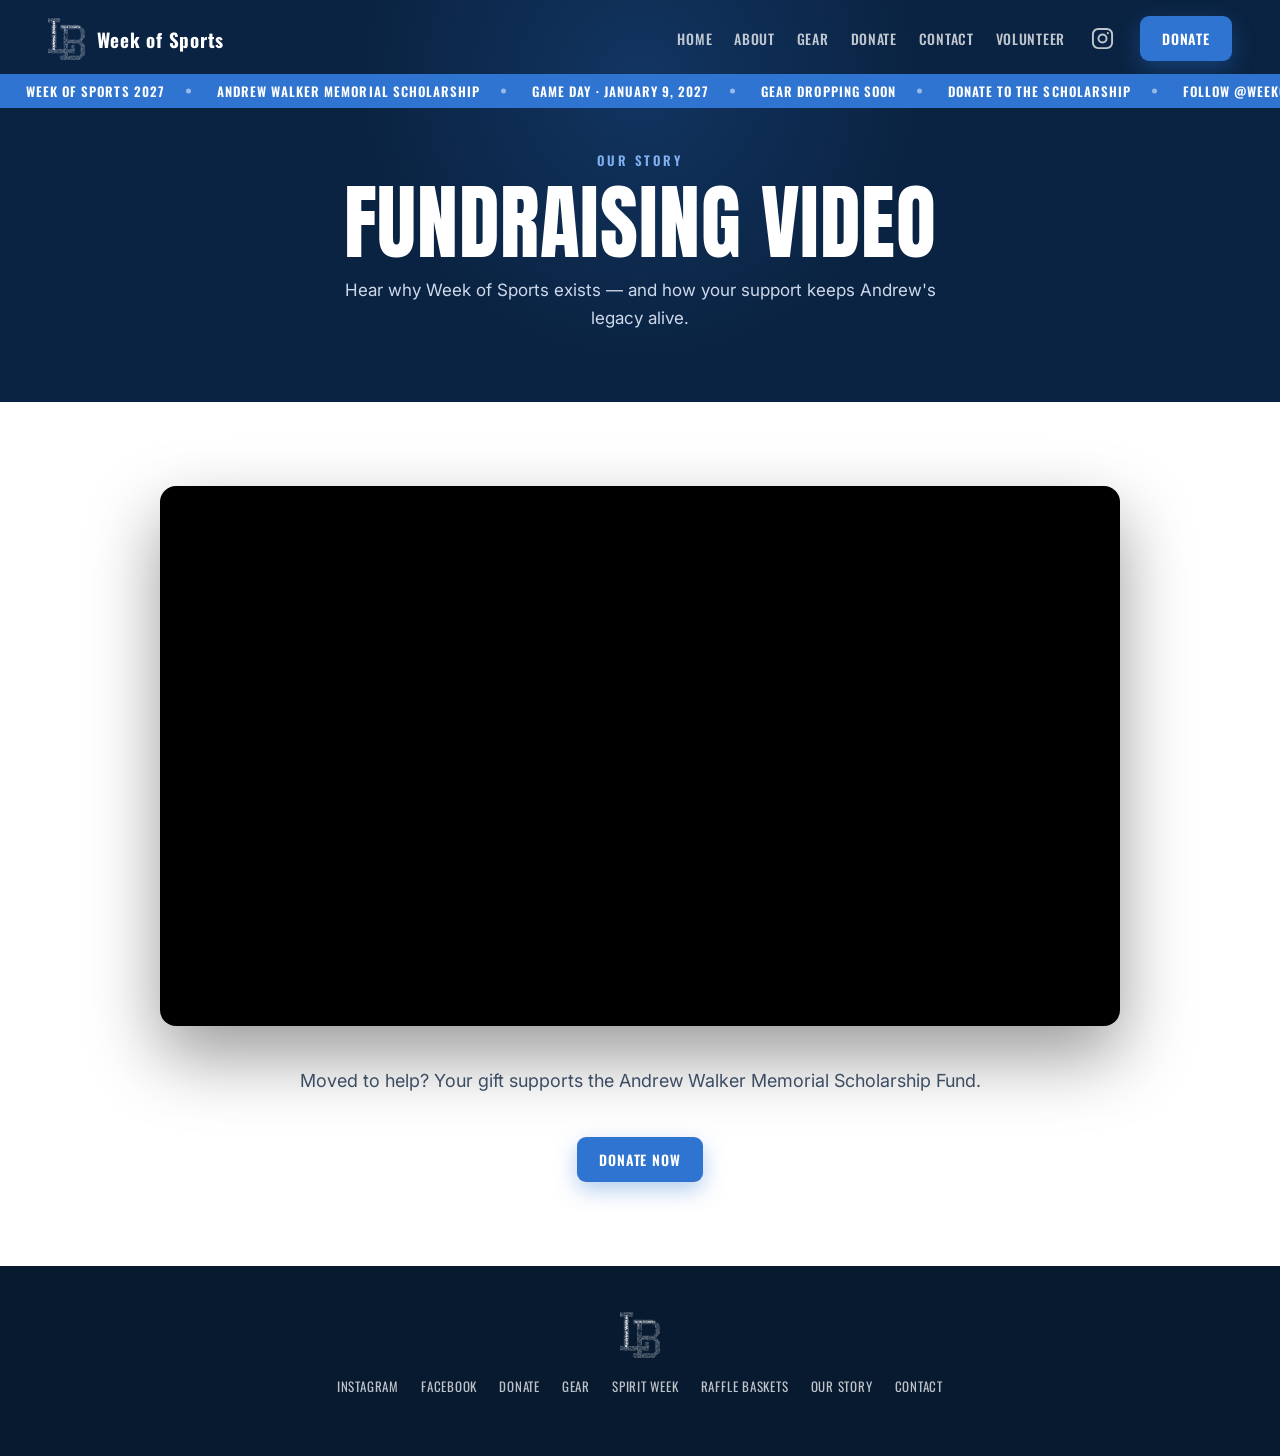
==== commit 24c9091f: "Set game day to Jan 9, 2027 + rebrand to 2027 Event date confirmed: Saturday, January 9, 2027 (noon)" ====
--- a/fundraising-video/index.html
+++ b/fundraising-video/index.html
@@ -3,13 +3,19 @@
 <head>
 <meta charset="UTF-8" />
 <meta name="viewport" content="width=device-width, initial-scale=1.0" />
-<title>Fundraising Video · Week of Sports 2026</title>
+<title>Fundraising Video · Week of Sports 2027</title>
 <link rel="preconnect" href="https://fonts.googleapis.com">
 <link rel="preconnect" href="https://fonts.gstatic.com" crossorigin>
 <link href="https://fonts.googleapis.com/css2?family=Anton&family=Oswald:wght@500;600;700&family=Inter:wght@400;500;600;700&display=swap" rel="stylesheet">
 <link rel="icon" type="image/png" sizes="32x32" href="/assets/favicon-32.png">
 <link rel="icon" type="image/png" sizes="192x192" href="/assets/favicon-192.png">
 <link rel="apple-touch-icon" href="/assets/favicon-180.png">
+<link rel="manifest" href="/manifest.webmanifest">
+<meta name="theme-color" content="#0a2342">
+<meta name="apple-mobile-web-app-capable" content="yes">
+<meta name="apple-mobile-web-app-status-bar-style" content="black-translucent">
+<meta name="apple-mobile-web-app-title" content="Week of Sports">
+<script src="/assets/pwa.js" defer></script>
 <link rel="stylesheet" href="/assets/site.css">
 <script src="/config.js"></script>
 </head>
--- a/assets/site.css
+++ b/assets/site.css
@@ -157,6 +157,12 @@
 .bar-wrap{flex:1;height:26px;background:#e9eef6;border-radius:8px;overflow:hidden}
 .bar{height:100%;width:0;border-radius:8px;transition:width 1.5s cubic-bezier(.2,.7,.2,1)}
 .amt{font-family:'Oswald';font-weight:700;font-size:20px;width:96px;text-align:right;color:var(--navy);font-variant-numeric:tabular-nums}
+.row.leader .rank,.row.leader .team .name{color:var(--royal)}
+.board-foot{display:flex;align-items:center;justify-content:center;gap:9px;margin-top:24px;font-family:'Oswald';font-weight:600;font-size:13px;letter-spacing:.05em;text-transform:uppercase;color:#52617a}
+.live-dot{width:9px;height:9px;border-radius:50%;background:#e0362f;flex:none;animation:live-pulse 1.8s ease-out infinite}
+@keyframes live-pulse{0%{box-shadow:0 0 0 0 rgba(224,54,47,.5)}70%{box-shadow:0 0 0 8px rgba(224,54,47,0)}100%{box-shadow:0 0 0 0 rgba(224,54,47,0)}}
+.board-soon{text-align:center;color:#52617a;font-size:16px;max-width:600px;margin:0 auto}
+@media (prefers-reduced-motion:reduce){.live-dot{animation:none}.bar,.thermo-fill{transition:none}}
 .center-cta{text-align:center;margin-top:46px}
 
 /* ---------- SPIRIT WEEK ---------- */
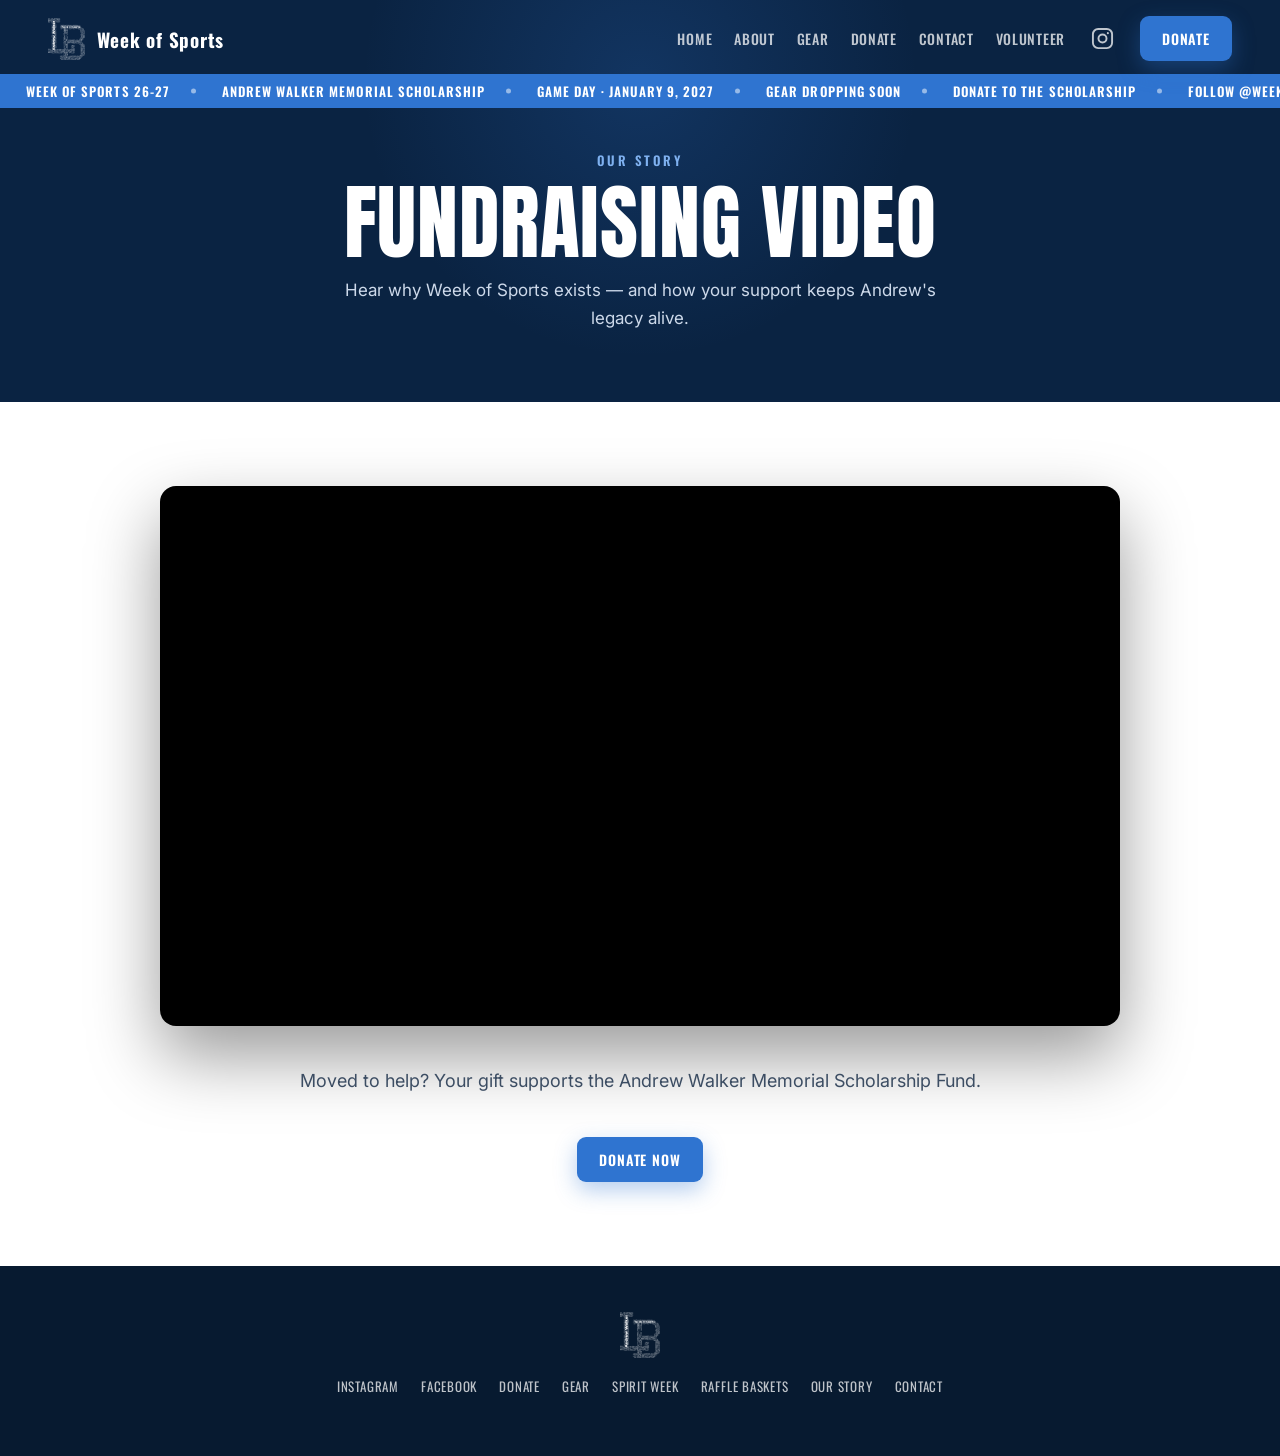
==== commit d62d8e72: "Social share cards + meta, 26-27 tab titles, gear deadline - Add Open Graph + Twitter meta to all 5 " ====
--- a/fundraising-video/index.html
+++ b/fundraising-video/index.html
@@ -3,7 +3,18 @@
 <head>
 <meta charset="UTF-8" />
 <meta name="viewport" content="width=device-width, initial-scale=1.0" />
-<title>Fundraising Video · Week of Sports 2027</title>
+<title>Fundraising Video · Week of Sports 26-27</title>
+<meta name="description" content="Watch the story behind Week of Sports and the Andrew Walker Memorial Scholarship at Liberty-Benton.">
+<meta property="og:type" content="video.other">
+<meta property="og:site_name" content="Week of Sports">
+<meta property="og:title" content="Fundraising Video · Week of Sports 26-27">
+<meta property="og:description" content="Hear why Week of Sports exists and how your support keeps Andrew's legacy alive.">
+<meta property="og:url" content="https://weekofsports.com/fundraising-video/">
+<meta property="og:image" content="https://weekofsports.com/assets/share-card.png">
+<meta property="og:image:width" content="1200">
+<meta property="og:image:height" content="630">
+<meta name="twitter:card" content="summary_large_image">
+<meta name="twitter:image" content="https://weekofsports.com/assets/share-card.png">
 <link rel="preconnect" href="https://fonts.googleapis.com">
 <link rel="preconnect" href="https://fonts.gstatic.com" crossorigin>
 <link href="https://fonts.googleapis.com/css2?family=Anton&family=Oswald:wght@500;600;700&family=Inter:wght@400;500;600;700&display=swap" rel="stylesheet">
--- a/assets/site.css
+++ b/assets/site.css
@@ -94,7 +94,7 @@
 .yt-bg{position:absolute;inset:0}
 .yt-bg iframe{position:absolute;inset:0;width:100%;height:100%;border:0}
 h1{font-family:'Anton';font-weight:400;line-height:.9;letter-spacing:.01em;text-transform:uppercase;font-size:clamp(58px,9vw,128px);margin-bottom:10px}
-h1 .yr{color:var(--sky)}
+h1 .yr{color:var(--sky);white-space:nowrap}
 .tag{font-family:'Oswald';font-weight:500;font-size:clamp(18px,2.3vw,27px);letter-spacing:.02em;color:#dbe6f5;margin-bottom:36px;max-width:640px}
 .tag em{font-style:italic;color:#fff}
 .cd-label{font-family:'Oswald';font-weight:600;letter-spacing:.18em;text-transform:uppercase;font-size:12px;color:var(--muted);margin-bottom:12px;display:flex;align-items:center;gap:8px}
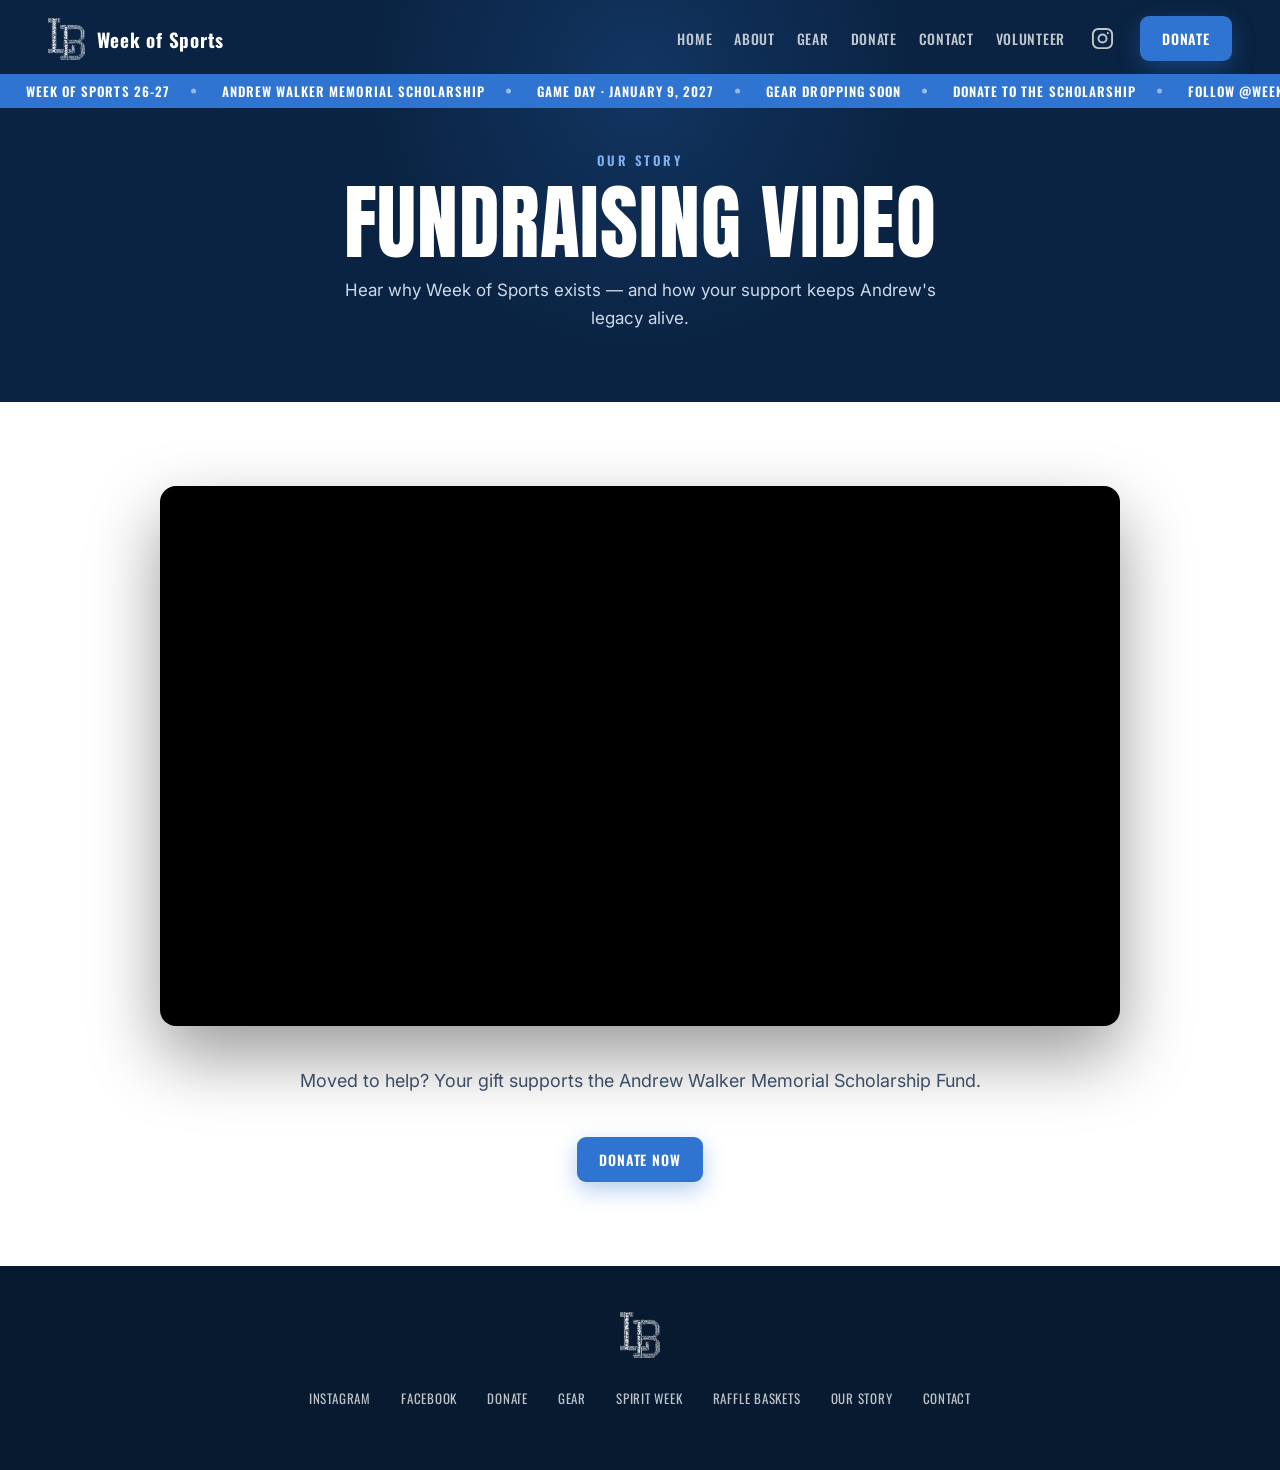
==== commit 628ed4c6: "Use the newest LB mark everywhere, and version the asset URLs The mark on the site was built from "A" ====
--- a/fundraising-video/index.html
+++ b/fundraising-video/index.html
@@ -10,17 +10,17 @@
 <meta property="og:title" content="Fundraising Video · Week of Sports 26-27">
 <meta property="og:description" content="Hear why Week of Sports exists and how your support keeps Andrew's legacy alive.">
 <meta property="og:url" content="https://weekofsports.com/fundraising-video/">
-<meta property="og:image" content="https://weekofsports.com/assets/share-card.png">
+<meta property="og:image" content="https://weekofsports.com/assets/share-card.png?v=2">
 <meta property="og:image:width" content="1200">
 <meta property="og:image:height" content="630">
 <meta name="twitter:card" content="summary_large_image">
-<meta name="twitter:image" content="https://weekofsports.com/assets/share-card.png">
+<meta name="twitter:image" content="https://weekofsports.com/assets/share-card.png?v=2">
 <link rel="preconnect" href="https://fonts.googleapis.com">
 <link rel="preconnect" href="https://fonts.gstatic.com" crossorigin>
 <link href="https://fonts.googleapis.com/css2?family=Anton&family=Oswald:wght@500;600;700&family=Inter:wght@400;500;600;700&display=swap" rel="stylesheet">
-<link rel="icon" type="image/png" sizes="32x32" href="/assets/favicon-32.png">
-<link rel="icon" type="image/png" sizes="192x192" href="/assets/favicon-192.png">
-<link rel="apple-touch-icon" href="/assets/favicon-180.png">
+<link rel="icon" type="image/png" sizes="32x32" href="/assets/favicon-32.png?v=2">
+<link rel="icon" type="image/png" sizes="192x192" href="/assets/favicon-192.png?v=2">
+<link rel="apple-touch-icon" href="/assets/favicon-180.png?v=2">
 <link rel="manifest" href="/manifest.webmanifest">
 <meta name="theme-color" content="#0a2342">
 <meta name="apple-mobile-web-app-capable" content="yes">
--- a/assets/site.css
+++ b/assets/site.css
@@ -8,14 +8,16 @@
 .wrap{max-width:1240px;margin:0 auto;padding:0 28px}
 a{color:inherit;text-decoration:none}
 section{position:relative}
-.eyebrow{font-family:'Oswald';font-weight:600;letter-spacing:.22em;text-transform:uppercase;font-size:13px;color:var(--sky);margin-bottom:14px}
-.sec-eyebrow{font-family:'Oswald';font-weight:600;letter-spacing:.22em;text-transform:uppercase;font-size:13px;color:var(--royal);text-align:center;margin-bottom:10px}
-.sec-h{font-family:'Anton';text-transform:uppercase;font-size:clamp(34px,5vw,60px);line-height:1;text-align:center;margin-bottom:8px}
+.eyebrow{font-family:'Oswald',system-ui,sans-serif;font-weight:600;letter-spacing:.22em;text-transform:uppercase;font-size:13px;color:var(--sky);margin-bottom:14px}
+/* --blue not --royal: royal on the --paper tint is only 4.32:1, just under AA */
+.sec-eyebrow{font-family:'Oswald',system-ui,sans-serif;font-weight:600;letter-spacing:.22em;text-transform:uppercase;font-size:13px;color:var(--blue);text-align:center;margin-bottom:10px}
+.sec-h{font-family:'Anton',Impact,system-ui,sans-serif;text-transform:uppercase;font-size:clamp(34px,5vw,60px);line-height:1;text-align:center;margin-bottom:8px}
 .sec-sub{text-align:center;font-size:17px;max-width:660px;margin:0 auto 46px;line-height:1.6}
 .on-light .sec-h{color:var(--navy)} .on-light .sec-sub{color:#4a5b71}
-.on-dark .sec-h{color:#fff} .on-dark .sec-sub{color:#cdd9ea}
-
-.btn{display:inline-flex;align-items:center;gap:9px;font-family:'Oswald';font-weight:600;letter-spacing:.06em;text-transform:uppercase;font-size:14px;border-radius:9px;padding:12px 22px;cursor:pointer;border:0;transition:transform .15s,background .2s,box-shadow .2s,color .2s}
+/* the eyebrow was missing from this override list, so blue-on-navy shipped at 3.4:1 */
+.on-dark .sec-h{color:#fff} .on-dark .sec-sub{color:#cdd9ea} .on-dark .sec-eyebrow{color:var(--sky)}
+
+.btn{display:inline-flex;align-items:center;gap:9px;font-family:'Oswald',system-ui,sans-serif;font-weight:600;letter-spacing:.06em;text-transform:uppercase;font-size:14px;border-radius:9px;padding:12px 22px;cursor:pointer;border:0;transition:transform .15s,background .2s,box-shadow .2s,color .2s}
 .btn:hover{transform:translateY(-2px)}
 .btn-primary{background:var(--royal);color:#fff;box-shadow:0 8px 22px rgba(47,116,208,.36)}
 .btn-primary:hover{background:var(--blue)}
@@ -30,15 +32,15 @@
 header{position:fixed;top:0;left:0;right:0;z-index:60;transition:background .3s,box-shadow .3s,padding .3s;padding:16px 0}
 header.scrolled{background:rgba(8,26,48,.95);backdrop-filter:blur(8px);box-shadow:0 1px 0 var(--line);padding:9px 0}
 .nav{display:flex;align-items:center;gap:26px}
-.brand{display:flex;align-items:center;gap:12px;font-family:'Oswald';font-weight:700;letter-spacing:.04em;font-size:19px;color:#fff}
+.brand{display:flex;align-items:center;gap:12px;font-family:'Oswald',system-ui,sans-serif;font-weight:700;letter-spacing:.04em;font-size:19px;color:#fff}
 .brand img{height:42px;width:auto;display:block}
-.nav-links{display:flex;gap:22px;margin-left:auto;font-family:'Oswald';font-weight:500;font-size:14px;letter-spacing:.05em;text-transform:uppercase}
+.nav-links{display:flex;gap:22px;margin-left:auto;font-family:'Oswald',system-ui,sans-serif;font-weight:500;font-size:14px;letter-spacing:.05em;text-transform:uppercase}
 .nav-links a{color:var(--muted);transition:color .2s}.nav-links a:hover{color:#fff}
 .nav-ig{display:inline-flex;align-items:center;justify-content:center;color:var(--muted);transition:color .2s,transform .15s}
 .nav-ig:hover{color:#fff;transform:translateY(-1px)}
 .ticker{position:fixed;top:74px;left:0;right:0;z-index:55;background:var(--royal);color:#fff;overflow:hidden;white-space:nowrap;transition:top .3s}
 header.scrolled + .ticker{top:54px}
-.ticker-track{display:inline-flex;font-family:'Oswald';font-weight:600;letter-spacing:.08em;text-transform:uppercase;font-size:13px;padding:7px 0;animation:scroll 34s linear infinite}
+.ticker-track{display:inline-flex;font-family:'Oswald',system-ui,sans-serif;font-weight:600;letter-spacing:.08em;text-transform:uppercase;font-size:13px;padding:7px 0;animation:scroll 34s linear infinite}
 .ticker-track span{padding:0 26px;position:relative}
 .ticker-track span::after{content:"";position:absolute;right:0;top:50%;transform:translateY(-50%);width:5px;height:5px;border-radius:50%;background:#fff;opacity:.5}
 @keyframes scroll{from{transform:translateX(0)}to{transform:translateX(-50%)}}
@@ -62,7 +64,7 @@
   transition:opacity .3s ease,transform .4s cubic-bezier(.2,.7,.2,1),visibility 0s}
 .mnav-links{display:flex;flex-direction:column}
 .mnav .mlink{display:flex;align-items:center;justify-content:space-between;
-  font-family:'Oswald';font-weight:600;text-transform:uppercase;letter-spacing:.04em;
+  font-family:'Oswald',system-ui,sans-serif;font-weight:600;text-transform:uppercase;letter-spacing:.04em;
   font-size:clamp(26px,7.5vw,36px);color:#fff;padding:16px 2px;
   border-bottom:1px solid rgba(255,255,255,.10);transition:color .2s,padding-left .2s}
 .mnav .mlink::after{content:"\203A";color:var(--sky);font-size:.9em;opacity:.55;transition:transform .2s,opacity .2s}
@@ -70,7 +72,7 @@
 .mnav .mlink:hover::after,.mnav .mlink:focus-visible::after{opacity:1;transform:translateX(3px)}
 .mnav-cta{margin-top:30px;display:flex;flex-direction:column;align-items:center;gap:18px}
 .mnav-cta .btn{width:100%;justify-content:center;font-size:16px;padding:16px}
-.mnav-ig{display:inline-flex;align-items:center;gap:9px;color:var(--muted);font-family:'Oswald';font-weight:500;letter-spacing:.06em;text-transform:uppercase;font-size:13px;transition:color .2s}
+.mnav-ig{display:inline-flex;align-items:center;gap:9px;color:var(--muted);font-family:'Oswald',system-ui,sans-serif;font-weight:500;letter-spacing:.06em;text-transform:uppercase;font-size:13px;transition:color .2s}
 .mnav-ig:hover{color:#fff}
 @media(min-width:761px){.mnav{display:none}}
 @media(max-width:760px){
@@ -93,72 +95,94 @@
 .hero-vframe video{position:absolute;inset:0;width:100%;height:100%;object-fit:cover}
 .yt-bg{position:absolute;inset:0}
 .yt-bg iframe{position:absolute;inset:0;width:100%;height:100%;border:0}
-h1{font-family:'Anton';font-weight:400;line-height:.9;letter-spacing:.01em;text-transform:uppercase;font-size:clamp(58px,9vw,128px);margin-bottom:10px}
+h1{font-family:'Anton',Impact,system-ui,sans-serif;font-weight:400;line-height:.9;letter-spacing:.01em;text-transform:uppercase;font-size:clamp(58px,9vw,128px);margin-bottom:10px}
 h1 .yr{color:var(--sky);white-space:nowrap}
-.tag{font-family:'Oswald';font-weight:500;font-size:clamp(18px,2.3vw,27px);letter-spacing:.02em;color:#dbe6f5;margin-bottom:36px;max-width:640px}
+.tag{font-family:'Oswald',system-ui,sans-serif;font-weight:500;font-size:clamp(18px,2.3vw,27px);letter-spacing:.02em;color:#dbe6f5;margin-bottom:36px;max-width:640px}
 .tag em{font-style:italic;color:#fff}
-.cd-label{font-family:'Oswald';font-weight:600;letter-spacing:.18em;text-transform:uppercase;font-size:12px;color:var(--muted);margin-bottom:12px;display:flex;align-items:center;gap:8px}
+.cd-label{font-family:'Oswald',system-ui,sans-serif;font-weight:600;letter-spacing:.18em;text-transform:uppercase;font-size:12px;color:var(--muted);margin-bottom:12px;display:flex;align-items:center;gap:8px}
 .pulse{width:9px;height:9px;border-radius:50%;background:var(--sky);box-shadow:0 0 0 0 rgba(127,177,240,.6);animation:pulse 1.8s infinite}
 @keyframes pulse{0%{box-shadow:0 0 0 0 rgba(127,177,240,.55)}70%{box-shadow:0 0 0 13px rgba(127,177,240,0)}100%{box-shadow:0 0 0 0 rgba(127,177,240,0)}}
 .cd{display:flex;gap:12px;margin-bottom:40px}
 .cd .cell{background:rgba(255,255,255,.06);border:1px solid var(--line);border-radius:13px;padding:15px 0;min-width:90px;text-align:center;backdrop-filter:blur(2px)}
-.cd .num{font-family:'Oswald';font-weight:700;font-size:46px;line-height:1;font-variant-numeric:tabular-nums}
-.cd .lab{font-family:'Oswald';font-weight:500;letter-spacing:.16em;text-transform:uppercase;font-size:11px;color:var(--muted);margin-top:6px}
+.cd .num{font-family:'Oswald',system-ui,sans-serif;font-weight:700;font-size:46px;line-height:1;font-variant-numeric:tabular-nums}
+.cd .lab{font-family:'Oswald',system-ui,sans-serif;font-weight:500;letter-spacing:.16em;text-transform:uppercase;font-size:11px;color:var(--muted);margin-top:6px}
 .cta{display:flex;gap:14px;flex-wrap:wrap;align-items:center}
 .play-ico{display:inline-flex;align-items:center;justify-content:center;width:22px;height:22px;border-radius:50%;background:#fff;color:var(--navy);font-size:10px;padding-left:2px}
 
 /* ---------- CAUSE ---------- */
-.cause{background:#fff;color:var(--ink);padding:96px 0}
+.cause{background:#fff;color:var(--ink);padding:56px 0}
 .cause-grid{display:grid;grid-template-columns:1.2fr .8fr;gap:56px;align-items:center}
-.cause h2{font-family:'Anton';text-transform:uppercase;font-size:clamp(32px,4.6vw,54px);line-height:1;color:var(--navy);margin-bottom:20px}
+.cause h2{font-family:'Anton',Impact,system-ui,sans-serif;text-transform:uppercase;font-size:clamp(32px,4.6vw,54px);line-height:1;color:var(--navy);margin-bottom:20px}
 .cause p{font-size:18px;line-height:1.75;color:#3c4d63;margin-bottom:26px}
 .values{display:flex;gap:10px;flex-wrap:wrap}
-.value{font-family:'Oswald';font-weight:600;text-transform:uppercase;letter-spacing:.06em;font-size:14px;color:var(--royal);background:#eaf2fd;border-radius:30px;padding:9px 18px}
+.value{font-family:'Oswald',system-ui,sans-serif;font-weight:600;text-transform:uppercase;letter-spacing:.06em;font-size:14px;color:var(--royal);background:#eaf2fd;border-radius:30px;padding:9px 18px}
 .crest-card{background:var(--navy);border-radius:20px;padding:34px;text-align:center;box-shadow:0 24px 50px rgba(10,35,66,.25)}
 .crest-card img{width:100%;max-width:300px;border-radius:12px}
+/* memorial photo of Andrew — a framed portrait on the same navy card */
+.cause-photo-card{background:var(--navy);border-radius:20px;padding:14px;box-shadow:0 24px 50px rgba(10,35,66,.25)}
+.cause-photo-card .cause-photo{display:block;width:100%;aspect-ratio:1/1;object-fit:cover;object-position:center 20%;border-radius:14px;background:#0e2f54}
+.cause-photo-card .cause-cap{margin:14px 4px 4px;text-align:center;font-family:'Oswald',system-ui,sans-serif;font-weight:600;letter-spacing:.04em;font-size:15px;color:#fff}
+
+/* ---------- SCHOLARSHIP RECIPIENTS ---------- */
+.scholars{background:var(--paper);color:var(--ink);padding:88px 0}
+.scholar-grid{display:grid;grid-template-columns:repeat(3,1fr);gap:28px}
+.scholar{background:#fff;border:1px solid #e3e9f1;border-radius:18px;overflow:hidden;box-shadow:0 10px 30px rgba(10,35,66,.08);transition:transform .25s,box-shadow .25s}
+.scholar:hover{transform:translateY(-6px);box-shadow:0 22px 46px rgba(10,35,66,.17)}
+.scholar-photo{position:relative;aspect-ratio:4/3;overflow:hidden;background:#0e2f54}
+.scholar-photo img{width:100%;height:100%;object-fit:cover;object-position:50% 26%;display:block;transition:transform .5s ease}
+.scholar:hover .scholar-photo img{transform:scale(1.045)}
+.scholar-badge{position:absolute;top:14px;left:14px;z-index:2;font-family:'Oswald',system-ui,sans-serif;font-weight:600;letter-spacing:.05em;font-size:13px;text-transform:uppercase;color:#fff;background:rgba(10,35,66,.74);backdrop-filter:blur(4px);padding:6px 13px;border-radius:999px}
+.scholar figcaption{padding:20px 22px 24px;text-align:center}
+.scholar-name{display:block;font-family:'Anton',Impact,system-ui,sans-serif;text-transform:uppercase;font-size:25px;letter-spacing:.01em;color:var(--navy);line-height:1.05}
+.scholar-role{display:block;margin-top:8px;font-family:'Oswald',system-ui,sans-serif;font-weight:500;letter-spacing:.05em;text-transform:uppercase;font-size:12.5px;color:var(--royal)}
+@media(max-width:820px){ .scholar-grid{grid-template-columns:1fr;max-width:430px;margin:0 auto;gap:22px} }
 
 /* ---------- GIVE ---------- */
 .give{background:#fff;color:var(--ink);padding:92px 0}
 .ways{display:grid;grid-template-columns:repeat(4,1fr);gap:16px;margin-bottom:40px}
 .way{background:var(--paper);border:1px solid #e3e9f1;border-radius:14px;padding:24px 22px}
-.way h4{font-family:'Oswald';font-weight:600;font-size:18px;color:var(--navy);margin-bottom:8px;text-transform:uppercase;letter-spacing:.03em}
+.way h4{font-family:'Oswald',system-ui,sans-serif;font-weight:600;font-size:18px;color:var(--navy);margin-bottom:8px;text-transform:uppercase;letter-spacing:.03em}
 .way p{font-size:14px;color:#52617a;line-height:1.6}
 .contact{background:var(--paper);color:var(--ink);padding:84px 0}
+.mail-fallback{margin-top:16px;font-size:14px;line-height:1.5;opacity:.82}
+.mail-fallback a{color:inherit;text-decoration:underline;font-weight:600}
 
 /* ---------- GAME DAY ---------- */
 .gameday{background:var(--navy);padding:96px 0}
 .games{display:grid;grid-template-columns:repeat(3,1fr);gap:20px;margin-bottom:40px}
 .game{background:linear-gradient(180deg,var(--navy2),rgba(14,47,84,.4));border:1px solid var(--line);border-radius:16px;padding:30px 26px;transition:transform .2s,border-color .2s}
 .game:hover{transform:translateY(-6px);border-color:var(--sky)}
-.game .time{font-family:'Oswald';font-weight:700;font-size:40px;color:var(--sky);line-height:1}
-.game .gt{font-family:'Oswald';font-weight:600;text-transform:uppercase;letter-spacing:.04em;font-size:21px;margin:10px 0 6px}
+.game .time{font-family:'Oswald',system-ui,sans-serif;font-weight:700;font-size:40px;color:var(--sky);line-height:1}
+/* "Next" instead of a clock time — same slot, quieter, so the real start times lead */
+.game .time.time-word{font-size:17px;letter-spacing:.14em;text-transform:uppercase;color:#8fb8e8;padding:11px 0 12px}
+.game .gt{font-family:'Oswald',system-ui,sans-serif;font-weight:600;text-transform:uppercase;letter-spacing:.04em;font-size:21px;margin:10px 0 6px}
 .game .gs{color:#aebfd6;font-size:14px}
 .gd-meta{display:flex;gap:14px;justify-content:center;align-items:center;flex-wrap:wrap;color:#cdd9ea}
-.gd-where{font-family:'Oswald';font-weight:500;letter-spacing:.04em;font-size:16px}
+.gd-where{font-family:'Oswald',system-ui,sans-serif;font-weight:500;letter-spacing:.04em;font-size:16px}
 
 /* ---------- CHALLENGE ---------- */
 .challenge{background:var(--paper);color:var(--ink);padding:96px 0}
 .champ-wrap{text-align:center;margin:-26px 0 42px}
-.champ{display:inline-flex;align-items:center;gap:9px;font-family:'Oswald';font-weight:600;font-size:15px;letter-spacing:.02em;color:var(--navy);background:#eaf2fd;border:1px solid #d6e6fb;border-radius:30px;padding:9px 18px;line-height:1.3}
+.champ{display:inline-flex;align-items:center;gap:9px;font-family:'Oswald',system-ui,sans-serif;font-weight:600;font-size:15px;letter-spacing:.02em;color:var(--navy);background:#eaf2fd;border:1px solid #d6e6fb;border-radius:30px;padding:9px 18px;line-height:1.3}
 .champ b{color:var(--royal)}
 .champ svg{width:18px;height:18px;color:var(--royal);flex:none}
 .thermo{max-width:760px;margin:0 auto 48px}
-.thermo-top{display:flex;justify-content:space-between;align-items:baseline;margin-bottom:10px;font-family:'Oswald';font-weight:600}
+.thermo-top{display:flex;justify-content:space-between;align-items:baseline;margin-bottom:10px;font-family:'Oswald',system-ui,sans-serif;font-weight:600}
 .thermo-raised{font-size:27px;color:var(--navy)} .thermo-raised b{color:var(--royal)}
 .thermo-goal{font-size:15px;color:#52617a;letter-spacing:.04em;text-transform:uppercase}
 .thermo-track{height:18px;border-radius:10px;background:#e1e8f2;overflow:hidden}
 .thermo-fill{height:100%;width:0;border-radius:10px;background:linear-gradient(90deg,var(--sky),var(--royal),var(--navy));transition:width 1.6s cubic-bezier(.2,.7,.2,1)}
 .board{max-width:820px;margin:0 auto}
 .row{display:flex;align-items:center;gap:18px;padding:16px 0;border-bottom:1px solid #e3e9f1}
-.rank{font-family:'Anton';font-size:30px;width:32px;color:#b9c6d8;text-align:center}
+.rank{font-family:'Anton',Impact,system-ui,sans-serif;font-size:30px;width:32px;color:#6f86a6;text-align:center}
 .team{width:150px;flex:none}
-.team .name{font-family:'Oswald';font-weight:600;font-size:18px;color:var(--navy);text-transform:uppercase;letter-spacing:.03em}
+.team .name{font-family:'Oswald',system-ui,sans-serif;font-weight:600;font-size:18px;color:var(--navy);text-transform:uppercase;letter-spacing:.03em}
 .team .meta{font-size:12px;color:#52617a}
 .bar-wrap{flex:1;height:26px;background:#e9eef6;border-radius:8px;overflow:hidden}
 .bar{height:100%;width:0;border-radius:8px;transition:width 1.5s cubic-bezier(.2,.7,.2,1)}
-.amt{font-family:'Oswald';font-weight:700;font-size:20px;width:96px;text-align:right;color:var(--navy);font-variant-numeric:tabular-nums}
+.amt{font-family:'Oswald',system-ui,sans-serif;font-weight:700;font-size:20px;width:96px;text-align:right;color:var(--navy);font-variant-numeric:tabular-nums}
 .row.leader .rank,.row.leader .team .name{color:var(--royal)}
-.board-foot{display:flex;align-items:center;justify-content:center;gap:9px;margin-top:24px;font-family:'Oswald';font-weight:600;font-size:13px;letter-spacing:.05em;text-transform:uppercase;color:#52617a}
+.board-foot{display:flex;align-items:center;justify-content:center;gap:9px;margin-top:24px;font-family:'Oswald',system-ui,sans-serif;font-weight:600;font-size:13px;letter-spacing:.05em;text-transform:uppercase;color:#52617a}
 .live-dot{width:9px;height:9px;border-radius:50%;background:#e0362f;flex:none;animation:live-pulse 1.8s ease-out infinite}
 @keyframes live-pulse{0%{box-shadow:0 0 0 0 rgba(224,54,47,.5)}70%{box-shadow:0 0 0 8px rgba(224,54,47,0)}100%{box-shadow:0 0 0 0 rgba(224,54,47,0)}}
 .board-soon{text-align:center;color:#52617a;font-size:16px;max-width:600px;margin:0 auto}
@@ -170,25 +194,34 @@
 .days{display:grid;grid-template-columns:repeat(5,1fr);gap:16px}
 .day{background:var(--paper);border:1px solid #e3e9f1;border-radius:16px;padding:26px 18px;text-align:center;transition:transform .2s}
 .day:hover{transform:translateY(-5px)}
-.day .dnum{width:42px;height:42px;border-radius:50%;background:#e7f0fc;color:var(--royal);font-family:'Oswald';font-weight:700;font-size:18px;display:flex;align-items:center;justify-content:center;margin:0 auto 14px}
-.day .dname{font-family:'Oswald';font-weight:600;text-transform:uppercase;letter-spacing:.05em;color:#52617a;font-size:13px;margin-bottom:6px}
-.day .dtheme{font-family:'Oswald';font-weight:600;font-size:18px;color:var(--navy)}
+.day .dnum{width:42px;height:42px;border-radius:50%;background:#e7f0fc;color:var(--royal);font-family:'Oswald',system-ui,sans-serif;font-weight:700;font-size:18px;display:flex;align-items:center;justify-content:center;margin:0 auto 14px}
+.day .dname{font-family:'Oswald',system-ui,sans-serif;font-weight:600;text-transform:uppercase;letter-spacing:.05em;color:#52617a;font-size:13px;margin-bottom:6px}
+.day .dtheme{font-family:'Oswald',system-ui,sans-serif;font-weight:600;font-size:18px;color:var(--navy)}
 .day.today{background:var(--royal);border-color:var(--royal);transform:translateY(-5px);box-shadow:0 16px 34px rgba(47,116,208,.34)}
-.day.today .dnum{background:#fff;color:var(--royal)} .day.today .dname{color:rgba(255,255,255,.85)} .day.today .dtheme{color:#fff}
-.day .badge{display:inline-block;margin-top:10px;font-family:'Oswald';font-size:11px;letter-spacing:.08em;text-transform:uppercase;color:#a7b4c4}
+.day.today .dnum{background:#fff;color:var(--royal)} .day.today .dname{color:#fff} .day.today .dtheme{color:#fff}
+.day .badge{display:inline-block;margin-top:10px;font-family:'Oswald',system-ui,sans-serif;font-size:11px;letter-spacing:.08em;text-transform:uppercase;color:#52617a}
 .day.today .badge{color:#fff}
 
 /* ---------- GEAR ---------- */
 .gear{background:var(--navy2);padding:92px 0;overflow:hidden}
 .gear::before{content:"";position:absolute;width:520px;height:520px;border-radius:50%;background:radial-gradient(circle,rgba(127,177,240,.18),transparent 70%);top:-160px;right:-120px}
 .gear-grid{display:grid;grid-template-columns:1fr 1fr;gap:48px;align-items:center;position:relative}
+/* a 1fr track is minmax(auto,1fr), so its min size is min-content — without this the
+   price chips push the column wider than the phone and .gear's overflow:hidden
+   silently clips the last one off-screen instead of wrapping it. */
+.gear-grid>*{min-width:0}
 .gear-grid img{width:100%;max-width:420px;display:block;margin:0 auto;filter:drop-shadow(0 22px 40px rgba(0,0,0,.45));animation:float 6s ease-in-out infinite}
 @keyframes float{0%,100%{transform:translateY(0)}50%{transform:translateY(-12px)}}
-.gear h2{font-family:'Anton';text-transform:uppercase;font-size:clamp(32px,4.4vw,52px);line-height:1;margin-bottom:14px}
+.gear h2{font-family:'Anton',Impact,system-ui,sans-serif;text-transform:uppercase;font-size:clamp(32px,4.4vw,52px);line-height:1;margin-bottom:14px}
 .gear p{color:#cdd9ea;font-size:17px;margin-bottom:24px;max-width:460px}
-.price-chips{display:flex;gap:12px;margin-bottom:28px}
-.pchip{font-family:'Oswald';font-weight:600;text-transform:uppercase;letter-spacing:.05em;font-size:14px;background:rgba(255,255,255,.07);border:1px solid var(--line);border-radius:10px;padding:12px 18px}
-.pchip b{color:var(--sky);font-size:22px;display:block;font-weight:700}
+/* a grid, not flex-wrap: this list is built from every product in config, so the
+   count varies — grid keeps every chip the same width instead of stretching the
+   last row to fill, which is what flex:1 does when 6 items wrap to 4 + 2. */
+/* fixed 3 columns so the six products always read 3 over 3 — beanie leads the bottom
+   row next to the hat, instead of auto-fit dropping to 4+2 on wider screens */
+.price-chips{display:grid;grid-template-columns:repeat(3,minmax(0,1fr));gap:10px;margin-bottom:28px;max-width:460px}
+.pchip{font-family:'Oswald',system-ui,sans-serif;font-weight:600;text-transform:uppercase;letter-spacing:.05em;font-size:13px;background:rgba(255,255,255,.07);border:1px solid var(--line);border-radius:10px;padding:10px 12px;text-align:center}
+.pchip b{color:var(--sky);font-size:20px;display:block;font-weight:700;margin-top:2px}
 
 /* ---------- GALLERY ---------- */
 .gallery{background:var(--paper);color:var(--ink);padding:96px 0}
@@ -227,13 +260,16 @@
 .cf-btn:hover{background:#fff;transform:translateY(-50%) scale(1.08)}
 .cf-prev{left:6px}.cf-next{right:6px}
 .cf-dots{position:absolute;bottom:10px;left:0;right:0;display:flex;flex-wrap:wrap;gap:7px;justify-content:center;z-index:20}
-.cf-dot{width:8px;height:8px;border-radius:50%;background:rgba(10,35,66,.26);cursor:pointer;border:0;padding:0;transition:width .25s,background .25s}
+.cf-dot{position:relative;width:8px;height:8px;border-radius:50%;background:rgba(10,35,66,.26);cursor:pointer;border:0;padding:0;transition:width .25s,background .25s}
+/* the dot stays 8px visually, but the finger gets a much bigger box. Horizontal
+   expansion is capped at the 7px gap so neighbouring targets can't overlap. */
+.cf-dot::after{content:"";position:absolute;inset:-12px -3px}
 .cf-dot.on{width:22px;border-radius:4px;background:var(--royal)}
 
 /* static "moments" — divider + bento (reuses .mosaic/.mcell) */
 .moments-head{display:flex;align-items:center;gap:16px;max-width:1120px;margin:58px auto 18px}
 .ml-line{flex:1;height:1px;background:linear-gradient(90deg,transparent,rgba(10,35,66,.2),transparent)}
-.ml-txt{font-family:'Oswald';text-transform:uppercase;letter-spacing:.14em;font-size:13px;color:#52617a;white-space:nowrap}
+.ml-txt{font-family:'Oswald',system-ui,sans-serif;text-transform:uppercase;letter-spacing:.14em;font-size:13px;color:#52617a;white-space:nowrap}
 .moments-grid{display:grid;grid-template-columns:repeat(4,1fr);gap:12px;max-width:1120px;margin:0 auto}
 .moments-grid .mcell{position:relative;overflow:hidden;border-radius:14px;cursor:pointer;background:#0e2f54;aspect-ratio:1/1}
 .moments-grid .mcell.feature{grid-column:1/3;grid-row:1/3;aspect-ratio:auto}
@@ -246,7 +282,7 @@
 @media(max-width:760px){
   .cf{height:clamp(250px,70vw,360px);perspective:1000px}
   .cf-card{width:74%}
-  .cf-btn{width:40px;height:40px;font-size:22px}
+  .cf-btn{width:48px;height:48px;font-size:22px}   /* was 40px — touch needs more room than a mouse, not less */
   .moments-grid{grid-template-columns:repeat(2,1fr)}
   .moments-grid .mcell.feature{grid-column:1/3;grid-row:auto;aspect-ratio:16/10}
   .moments-grid .mcell.wide{grid-column:1/3;aspect-ratio:16/9}
@@ -256,20 +292,21 @@
 /* ---------- SPONSORS ---------- */
 .sponsors{background:var(--navy);padding:90px 0}
 .sgrid{display:grid;grid-template-columns:repeat(4,1fr);gap:18px;margin-bottom:40px}
-.sponsor{aspect-ratio:3/2;background:rgba(255,255,255,.05);border:1px dashed var(--line);border-radius:14px;display:flex;align-items:center;justify-content:center;color:rgba(255,255,255,.45);font-family:'Oswald';letter-spacing:.06em;text-transform:uppercase;font-size:14px}
+.sponsor{aspect-ratio:3/2;background:rgba(255,255,255,.05);border:1px dashed var(--line);border-radius:14px;display:flex;align-items:center;justify-content:center;color:rgba(255,255,255,.45);font-family:'Oswald',system-ui,sans-serif;letter-spacing:.06em;text-transform:uppercase;font-size:14px}
 .sponsor img{max-width:72%;max-height:60%;object-fit:contain}
 
 /* ---------- VOLUNTEER ---------- */
 .volunteer{background:linear-gradient(120deg,var(--royal),var(--blue));padding:84px 0;text-align:center}
-.volunteer h2{font-family:'Anton';text-transform:uppercase;font-size:clamp(32px,5vw,56px);line-height:1;margin-bottom:14px}
+.volunteer h2{font-family:'Anton',Impact,system-ui,sans-serif;text-transform:uppercase;font-size:clamp(32px,5vw,56px);line-height:1;margin-bottom:14px}
 .volunteer p{color:#eaf2ff;font-size:18px;max-width:560px;margin:0 auto 28px}
 
 /* ---------- FOOTER ---------- */
 footer{background:#071a30;padding:46px 0;text-align:center}
 footer img{height:46px;margin-bottom:14px}
-.f-links{display:flex;gap:22px;justify-content:center;flex-wrap:wrap;font-family:'Oswald';letter-spacing:.06em;text-transform:uppercase;font-size:13px;color:var(--muted);margin-bottom:14px}
+.f-links{display:flex;gap:22px;justify-content:center;flex-wrap:wrap;font-family:'Oswald',system-ui,sans-serif;letter-spacing:.06em;text-transform:uppercase;font-size:13px;color:var(--muted);margin-bottom:4px}
+.f-links a{display:inline-block;padding:12px 4px}   /* 20px tall -> 44px tap target */
 .f-links a:hover{color:#fff}
-.f-note{font-size:12px;color:rgba(255,255,255,.4);max-width:560px;margin:0 auto}
+.f-note{font-size:12px;color:rgba(255,255,255,.6);max-width:560px;margin:0 auto}
 .f-note code{color:var(--sky)}
 
 /* ---------- COUNTDOWN (moved out of hero) ---------- */
@@ -281,16 +318,23 @@
 .about-ev{background:#fff;color:var(--ink);padding:92px 0}
 .hl{display:grid;grid-template-columns:repeat(3,1fr);gap:18px;max-width:840px;margin:6px auto 0}
 .hlc{background:var(--paper);border:1px solid #e3e9f1;border-radius:14px;padding:24px 20px;text-align:center}
-.hk{font-family:'Anton';font-size:32px;color:var(--royal);line-height:1}
+.hk{font-family:'Anton',Impact,system-ui,sans-serif;font-size:32px;color:var(--royal);line-height:1}
 .hv{font-size:14px;color:#52617a;margin-top:8px;line-height:1.5}
 
 /* ---------- SPONSOR MARQUEE ---------- */
 .smarquee{overflow:hidden;width:100%;padding:6px 0;-webkit-mask-image:linear-gradient(90deg,transparent,#000 8%,#000 92%,transparent);mask-image:linear-gradient(90deg,transparent,#000 8%,#000 92%,transparent)}
 .strack{display:inline-flex;gap:18px;padding:0 9px;width:max-content;animation:smarq 30s linear infinite}
 .smarquee:hover .strack{animation-play-state:paused}
+/* a handful of sponsors: centred and still, instead of one logo looping past */
+.strack.static{animation:none;width:100%;justify-content:center;flex-wrap:wrap;gap:18px}
 @keyframes smarq{from{transform:translateX(0)}to{transform:translateX(-50%)}}
-.slogo{flex:none;width:180px;height:94px;background:rgba(255,255,255,.06);border:1px solid var(--line);border-radius:14px;display:flex;align-items:center;justify-content:center;color:rgba(255,255,255,.55);font-family:'Oswald';letter-spacing:.05em;text-transform:uppercase;font-size:14px;text-align:center;padding:0 10px}
-.slogo img{max-width:74%;max-height:62%;object-fit:contain}
+.slogo{flex:none;width:180px;height:94px;background:rgba(255,255,255,.06);border:1px solid var(--line);border-radius:14px;display:flex;align-items:center;justify-content:center;color:rgba(255,255,255,.55);font-family:'Oswald',system-ui,sans-serif;letter-spacing:.05em;text-transform:uppercase;font-size:14px;text-align:center;padding:0 10px}
+.slogo img{max-width:78%;max-height:70%;object-fit:contain}
+/* a real sponsor logo sits on white so dark-ink marks read against the navy band */
+.slogo.has-logo{background:#fff;border-color:rgba(255,255,255,.34);padding:10px}
+.slogo.has-logo img{max-width:100%;max-height:100%}   /* fill the tile; padding is the margin */
+/* one or two sponsors show larger, since they're centred rather than scrolling past */
+.strack.static .slogo{width:230px;height:116px}
 
 /* ---------- GEAR PROMO POPUP ---------- */
 .promo{position:fixed;inset:0;z-index:120;background:rgba(4,14,28,.6);backdrop-filter:blur(3px);display:none;align-items:center;justify-content:center;padding:20px}
@@ -298,7 +342,7 @@
 .promo-card{position:relative;width:min(420px,100%);background:#fff;border-radius:18px;overflow:hidden;box-shadow:0 30px 80px rgba(0,0,0,.45)}
 .promo-card>img{width:100%;height:200px;object-fit:cover;object-position:center 24%;display:block;background:#eef2f8}
 .promo-body{padding:22px 24px 26px;text-align:center}
-.promo-body h3{font-family:'Anton';text-transform:uppercase;font-size:30px;color:var(--navy);margin:6px 0 8px}
+.promo-body h3{font-family:'Anton',Impact,system-ui,sans-serif;text-transform:uppercase;font-size:30px;color:var(--navy);margin:6px 0 8px}
 .promo-body p{color:#52617a;font-size:15px;line-height:1.55;margin-bottom:18px}
 .promo-body .btn{width:100%;justify-content:center}
 .promo-no{display:block;margin:12px auto 0;background:none;border:0;color:#52617a;font-size:13px;cursor:pointer;text-decoration:underline}
@@ -308,8 +352,13 @@
 .rise{opacity:0;transform:translateY(26px);animation:rise .8s cubic-bezier(.2,.7,.2,1) forwards}
 .d1{animation-delay:.05s}.d2{animation-delay:.18s}.d3{animation-delay:.31s}.d4{animation-delay:.44s}.d5{animation-delay:.57s}
 @keyframes rise{to{opacity:1;transform:none}}
-.reveal{opacity:0;transform:translateY(34px);transition:opacity .7s ease,transform .7s ease}
-.reveal.in{opacity:1;transform:none}
+/* Scroll reveals are hidden ONLY under .js-anim, which a tiny script in each page's
+   <head> adds after confirming IntersectionObserver exists and reduced motion is off.
+   Without that gate, any failure to add .in — a JS error, an observer that never
+   fires, a renderer that doesn't composite — leaves the content invisible forever.
+   Default state must always be visible. */
+.js-anim .reveal{opacity:0;transform:translateY(34px);transition:opacity .7s ease,transform .7s ease}
+.js-anim .reveal.in{opacity:1;transform:none}
 .modal{position:fixed;inset:0;z-index:100;background:rgba(4,14,28,.9);backdrop-filter:blur(6px);display:none;align-items:center;justify-content:center;padding:24px}
 .modal.open{display:flex;animation:fade .25s ease}
 @keyframes fade{from{opacity:0}to{opacity:1}}
@@ -322,7 +371,7 @@
 @keyframes vspin{to{transform:rotate(360deg)}}
 .modal-msg{display:flex;align-items:center;justify-content:center;height:100%;text-align:center;color:#cdd9ea;font-size:16px;padding:40px;line-height:1.7}
 .modal-msg b{color:var(--sky)}
-.modal-x{position:absolute;top:-46px;right:0;background:transparent;border:0;color:#fff;font-size:30px;cursor:pointer;font-family:'Oswald'}
+.modal-x{position:absolute;top:-46px;right:0;background:transparent;border:0;color:#fff;font-size:30px;cursor:pointer;font-family:'Oswald',system-ui,sans-serif}
 .lb{position:fixed;inset:0;z-index:110;background:rgba(5,15,30,.94);display:none;align-items:center;justify-content:center}
 .lb.open{display:flex;animation:fade .2s ease}
 .lb img{max-width:90vw;max-height:86vh;border-radius:10px}
@@ -335,7 +384,7 @@
 .page-head::before{content:"";position:absolute;width:560px;height:560px;border-radius:50%;background:radial-gradient(circle,rgba(47,116,208,.22),transparent 70%);top:-200px;left:50%;transform:translateX(-50%)}
 .page-head .inner{position:relative;z-index:2}
 .page-head .eyebrow{color:var(--sky);text-align:center}
-.page-head h1{font-family:'Anton';text-transform:uppercase;font-size:clamp(40px,6.5vw,82px);line-height:.95}
+.page-head h1{font-family:'Anton',Impact,system-ui,sans-serif;text-transform:uppercase;font-size:clamp(40px,6.5vw,82px);line-height:.95}
 .page-head p{color:#cdd9ea;max-width:640px;margin:14px auto 0;font-size:17px;line-height:1.65}
 .section{padding:84px 0}
 .section.light{background:#fff;color:var(--ink)}
@@ -345,8 +394,8 @@
 .baskets{display:grid;grid-template-columns:repeat(3,1fr);gap:20px}
 .basket{background:#fff;border:1px solid #e3e9f1;border-radius:16px;padding:26px 24px;transition:transform .2s,box-shadow .2s}
 .basket:hover{transform:translateY(-6px);box-shadow:0 18px 38px rgba(10,35,66,.16)}
-.basket .bval{font-family:'Oswald';font-weight:700;color:var(--royal);font-size:14px;letter-spacing:.06em;text-transform:uppercase}
-.basket h3{font-family:'Oswald';font-weight:600;text-transform:uppercase;letter-spacing:.03em;color:var(--navy);font-size:21px;margin:6px 0 8px}
+.basket .bval{font-family:'Oswald',system-ui,sans-serif;font-weight:700;color:var(--royal);font-size:14px;letter-spacing:.06em;text-transform:uppercase}
+.basket h3{font-family:'Oswald',system-ui,sans-serif;font-weight:600;text-transform:uppercase;letter-spacing:.03em;color:var(--navy);font-size:21px;margin:6px 0 8px}
 .basket p{color:#52617a;font-size:15px;line-height:1.55}
 .note{text-align:center;color:#52617a;max-width:660px;margin:38px auto 0;font-size:15px;line-height:1.6}
 .video-frame{max-width:960px;margin:0 auto;aspect-ratio:16/9;border-radius:16px;overflow:hidden;box-shadow:0 30px 70px rgba(0,0,0,.4);background:#000}
@@ -355,25 +404,66 @@
 @media (max-width:980px){
   .hero-grid{grid-template-columns:1fr;gap:30px;padding:110px 0 64px}
   .cause-grid,.gear-grid{grid-template-columns:1fr;gap:32px;text-align:center}
-  .gear-grid .gear-copy{order:2} .price-chips{justify-content:center}
+  .gear-grid .gear-copy{order:2} .price-chips{margin-inline:auto}
   .games{grid-template-columns:1fr} .grid{columns:3} .sgrid{grid-template-columns:repeat(3,1fr)}
-  .crest-card{max-width:380px;margin:0 auto}
+  .crest-card,.cause-photo-card{max-width:340px;margin:0 auto}
   .baskets{grid-template-columns:repeat(2,1fr)}
 }
 @media (max-width:760px){
   .nav-links{display:none} .ticker{top:66px}
   .wrap{padding:0 20px}
-  h1{font-size:clamp(40px,12vw,62px)}
-  .tag{font-size:16px}
-  .hero-grid{padding:92px 0 48px}
-  .cd .cell{min-width:0;flex:1} .cd .num{font-size:34px}
-  /* tighter vertical rhythm so more fits on a phone */
-  .cause,.give,.gameday,.challenge,.spirit,.gear,.gallery,.sponsors,.about-ev,.contact{padding:60px 0}
-  .volunteer{padding:54px 0}
-  .sec-sub{font-size:15px;margin-bottom:34px}
+  h1{font-size:clamp(34px,10.5vw,54px)}
+  .tag{font-size:15px;margin-bottom:14px}
+  /* hero was pinned to 86vh, forcing a near-full-screen height even when its content
+     is shorter; let it size to content so the first scroll reaches real content sooner */
+  .hero{min-height:auto}
+  .hero-grid{padding:76px 0 22px}
+  .cd .cell{min-width:0;flex:1} .cd .num{font-size:30px}
+  /* tight vertical rhythm so the whole page is much less to scroll on a phone */
+  .cause,.give,.gameday,.challenge,.spirit,.gear,.gallery,.sponsors,.about-ev,.contact{padding:34px 0}
+  .cause{padding:24px 0}
+  .volunteer{padding:34px 0}
+  .countdown-sec{padding:26px 0}
+  .sec-sub{font-size:15px;margin-bottom:14px}
+  .sec-h{font-size:clamp(28px,7vw,44px);margin-bottom:4px}
+  /* game-day schedule: two cards per row and more compact, instead of six tall rows */
+  .games{grid-template-columns:repeat(2,1fr);gap:12px;margin-bottom:24px}
+  .game{padding:16px 14px}
+  .game .time{font-size:30px}
+  .game .time.time-word{font-size:14px;padding:8px 0 9px}
+  .game .gt{font-size:16px;margin:8px 0 4px}
+  .game .gs{font-size:13px}
+  /* past recipients two-up instead of stacked (3rd centers below), smaller photos */
+  .scholar-grid{display:flex;flex-wrap:wrap;justify-content:center;gap:12px;max-width:none}
+  .scholar{flex:0 1 calc(50% - 8px);max-width:220px}
+  .scholar-photo{aspect-ratio:3/2}
+  .scholar figcaption{padding:12px 12px 14px}
+  .gear-grid img{max-width:250px}
+  .cf{height:clamp(200px,54vw,280px)}
+  .moments-head{margin:22px auto 10px}
+  .moments-grid .mcell.feature{aspect-ratio:16/9}
+  .moments-grid .mcell.wide{aspect-ratio:21/9}
+  /* fewer photos in the static grid on a phone — the carousel above already shows them */
+  .moments-grid .mcell:nth-child(n+4){display:none}
   /* stack multi-column card grids so long labels can't push the page wide */
   .hl{grid-template-columns:1fr;gap:12px}
   .ways{grid-template-columns:1fr 1fr}
   .days{grid-template-columns:repeat(2,1fr)} .grid{columns:2} .sgrid{grid-template-columns:repeat(2,1fr)}
   .baskets{grid-template-columns:1fr}
 }
+
+/* ---------- REDUCED MOTION ----------
+   Still alternatives for every looping animation. Kept last in the file so it wins.
+   The reveals MUST land visible: .rise and .reveal both start at opacity:0, so
+   turning their animation off without this would hide the content permanently. */
+@media (prefers-reduced-motion:reduce){
+  .ticker-track{animation:none}          /* headline ticker stops, first items stay readable */
+  .strack{animation:none}                /* sponsor marquee stops */
+  .pulse{animation:none}                 /* countdown "live" dot stops flashing */
+  .gear-grid img{animation:none}         /* floating gear photo sits still */
+  .rise{animation:none;opacity:1;transform:none}
+  /* .js-anim-scoped so this still wins if the user turns reduced motion ON after load,
+     when the html.js-anim class is already present */
+  .reveal,.js-anim .reveal{transition:none;opacity:1;transform:none}
+  .day:hover,.btn:hover,.nav-ig:hover,.cf-btn:hover{transform:none}
+}
